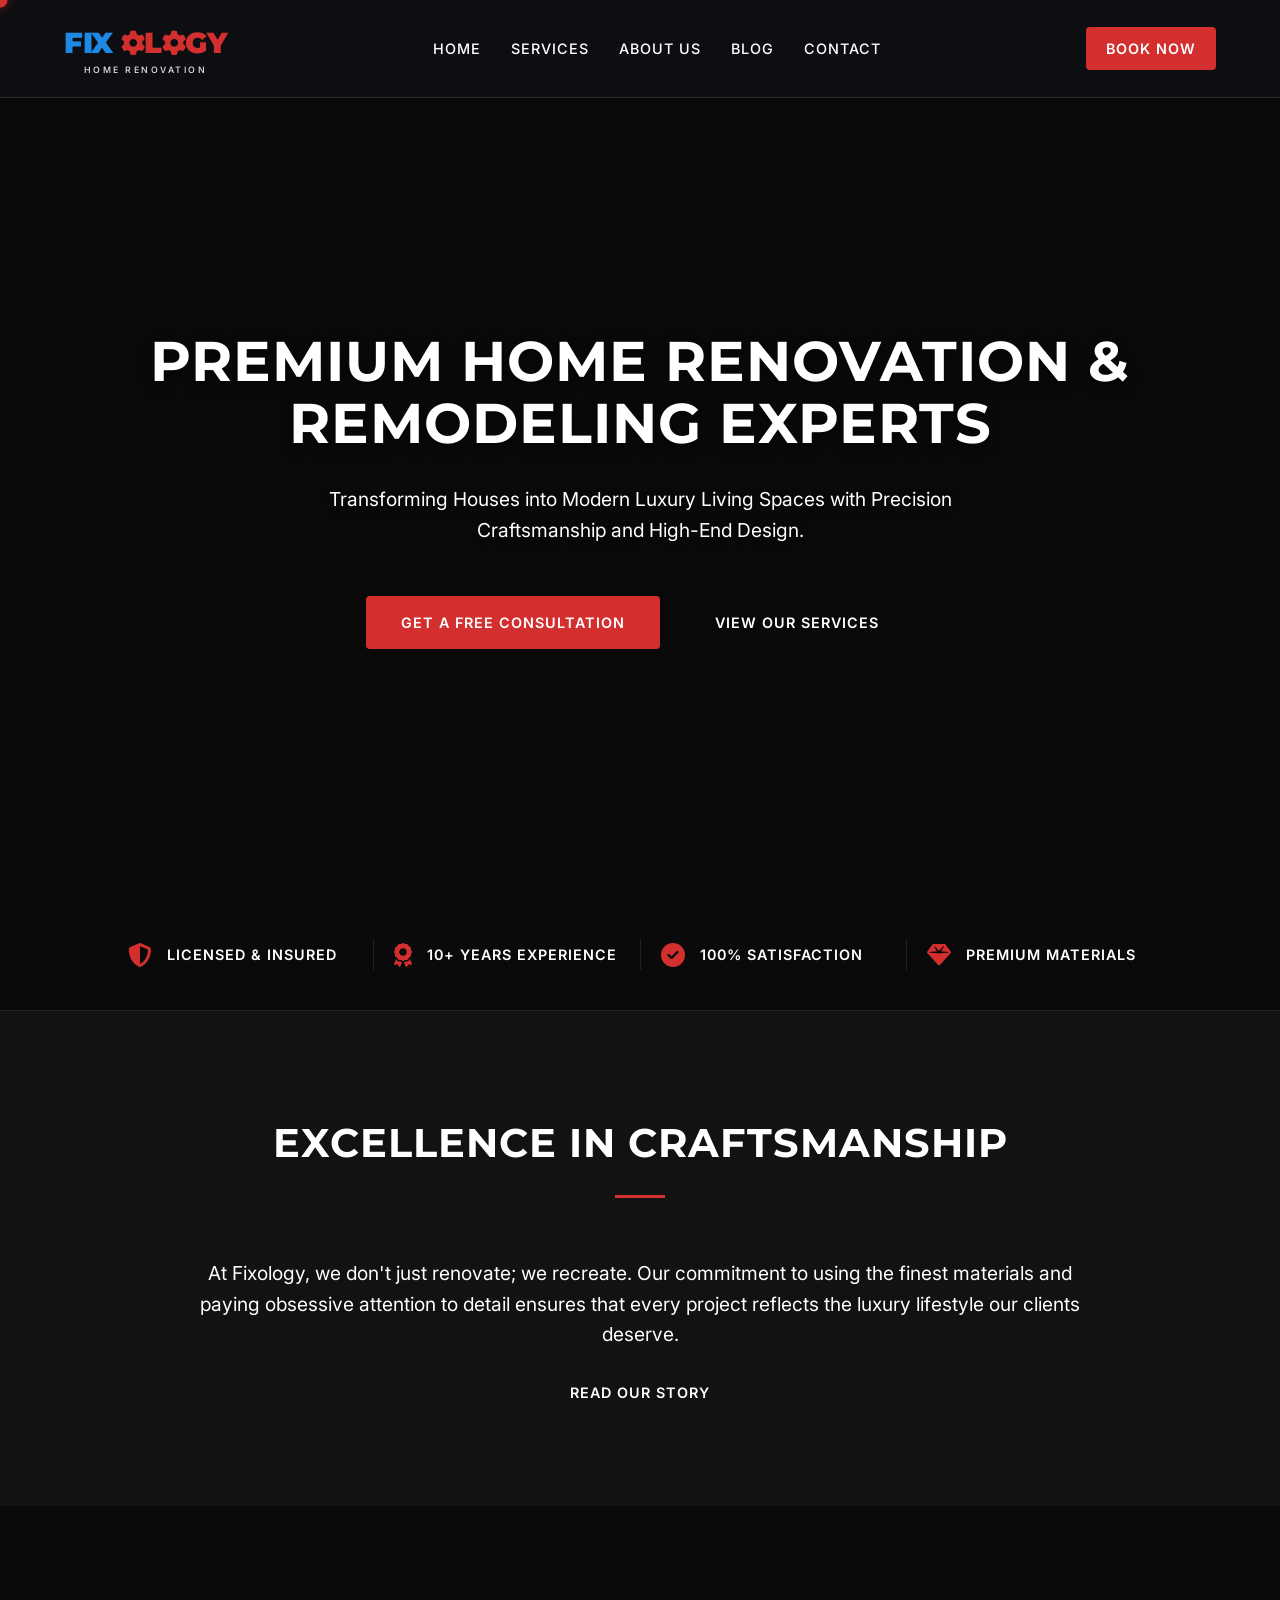
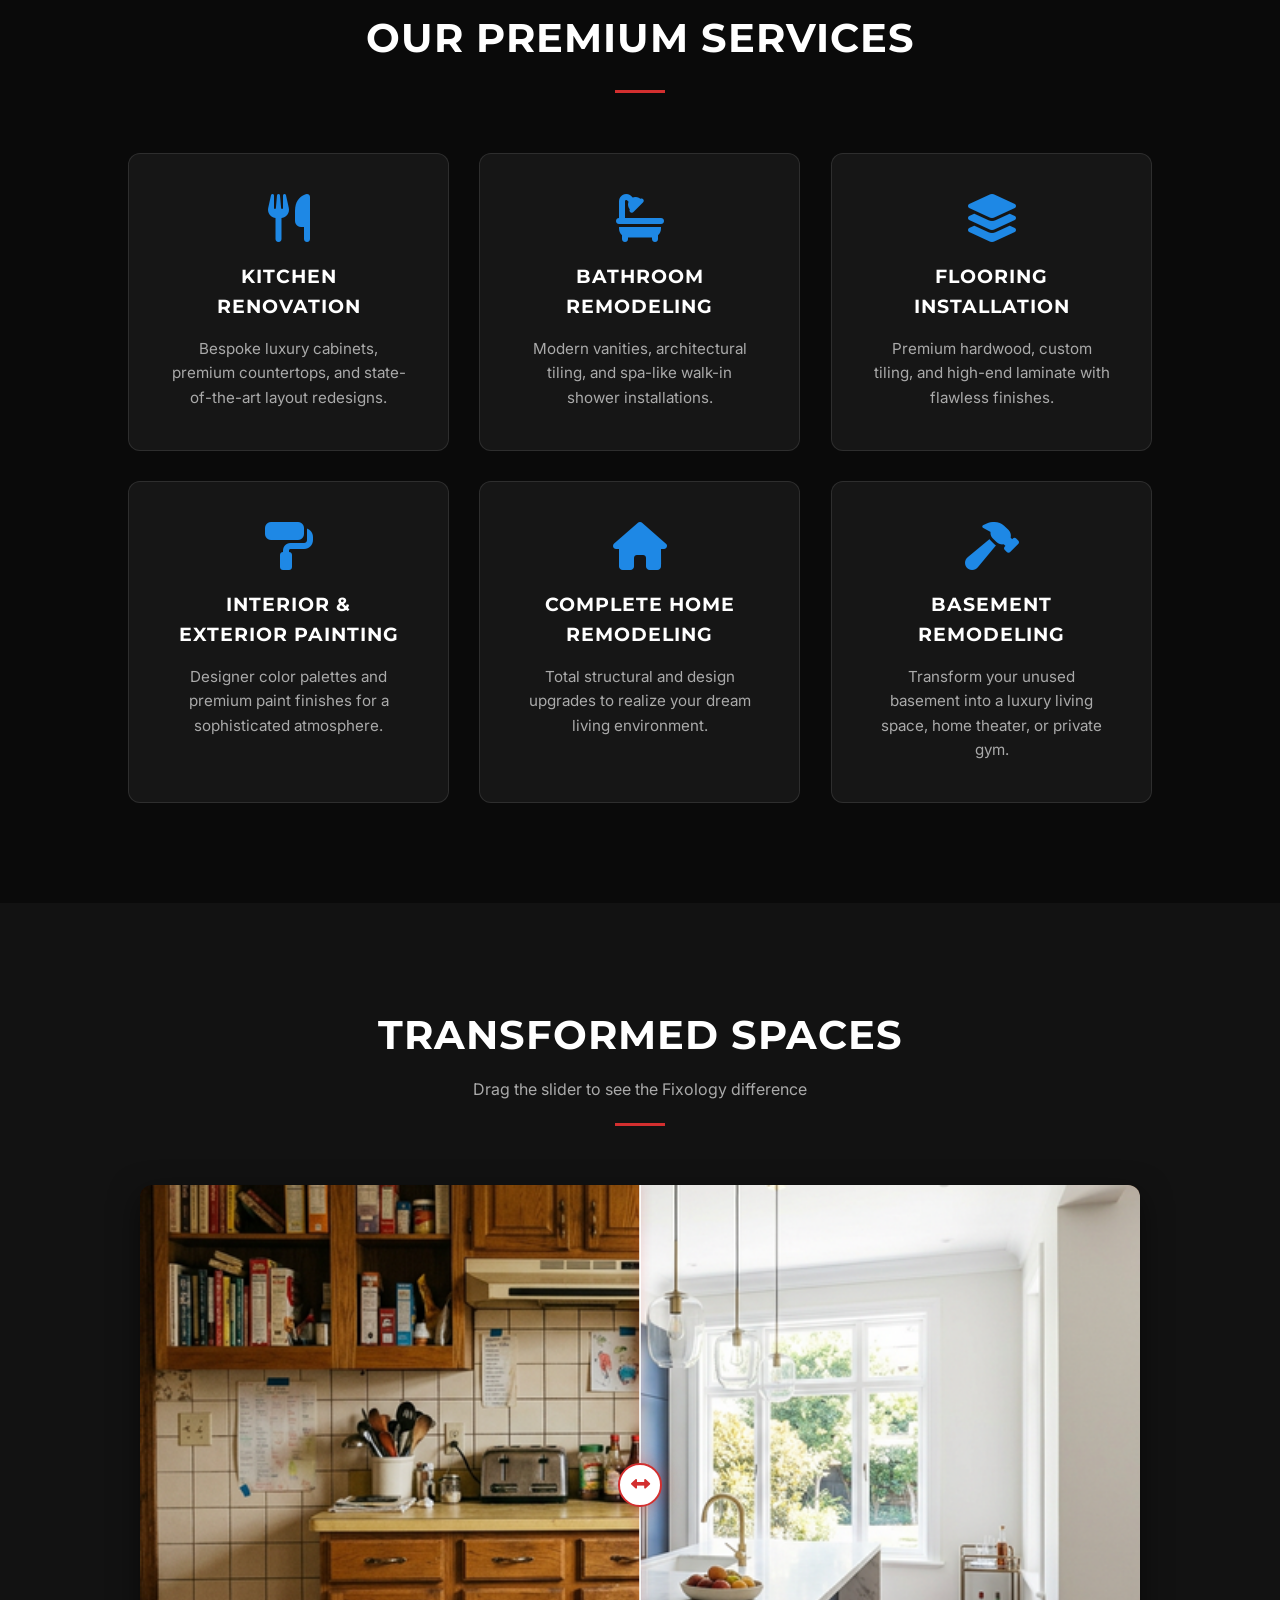
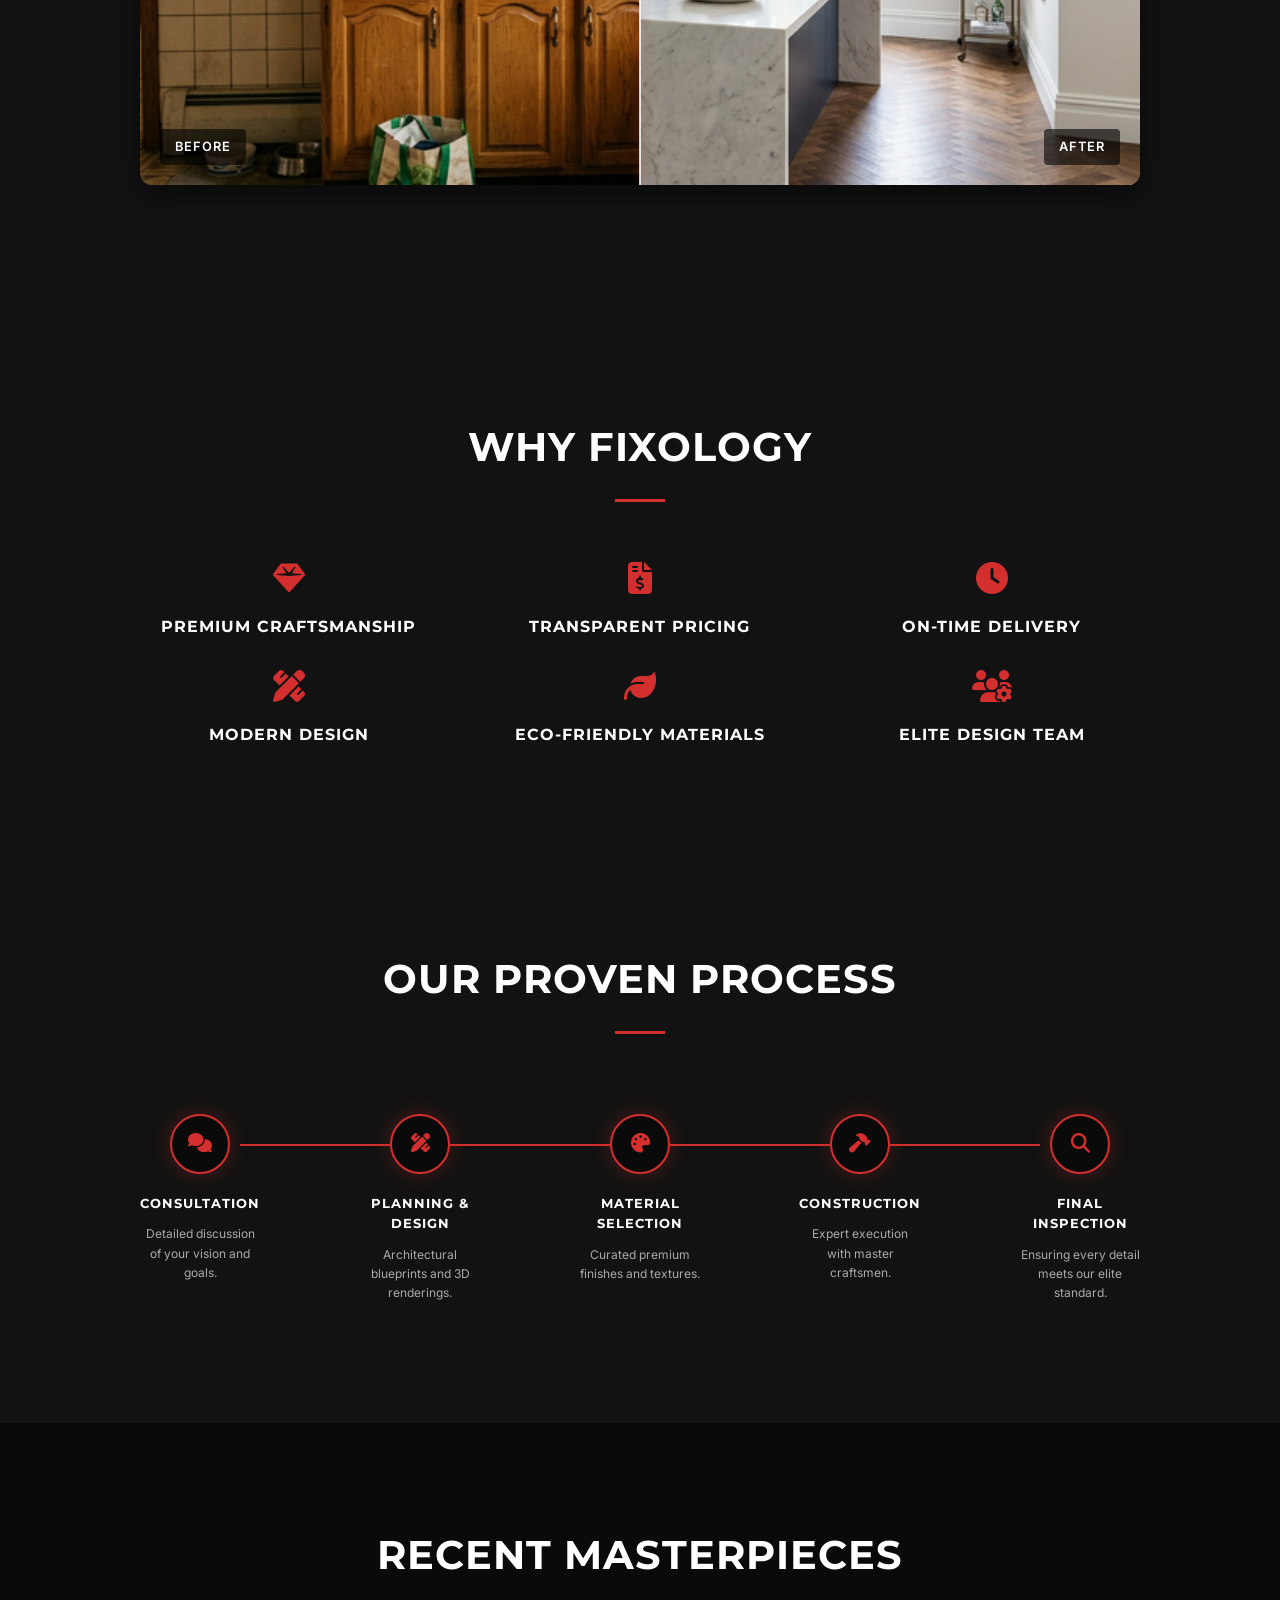
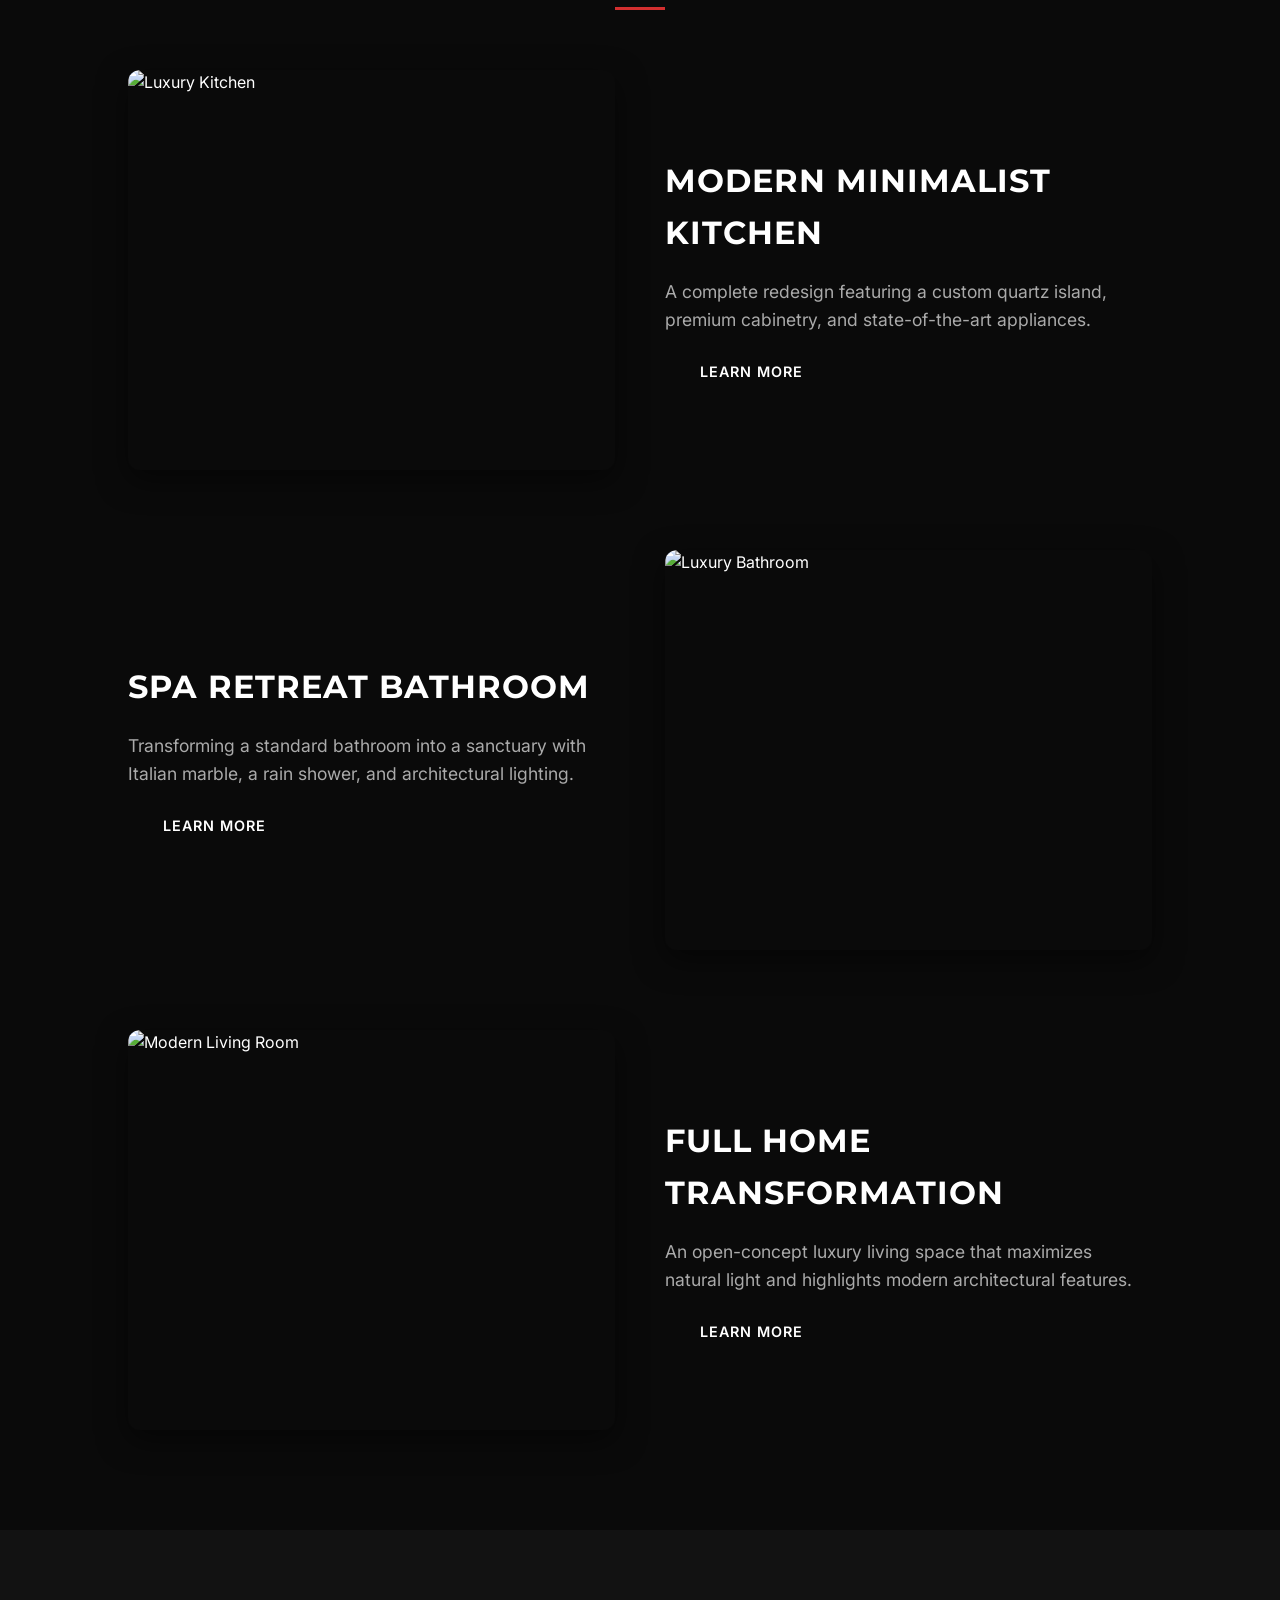
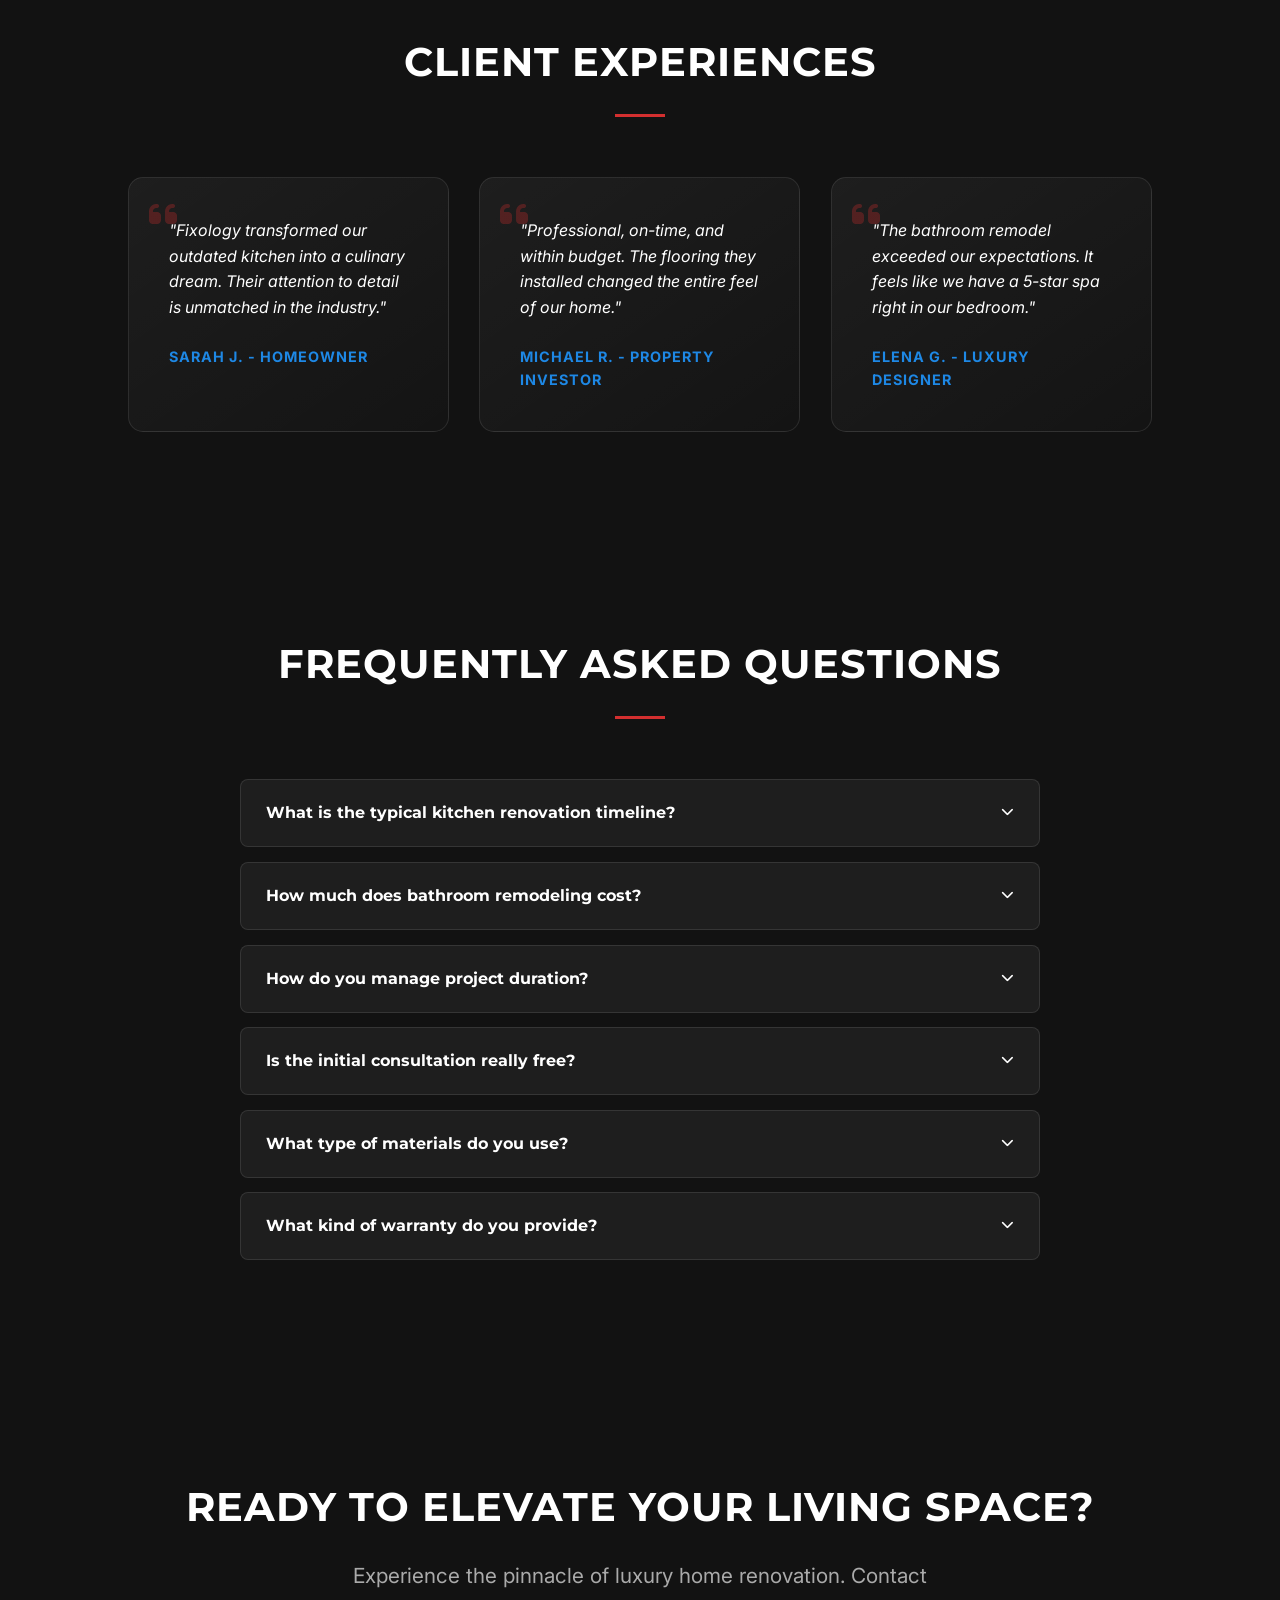
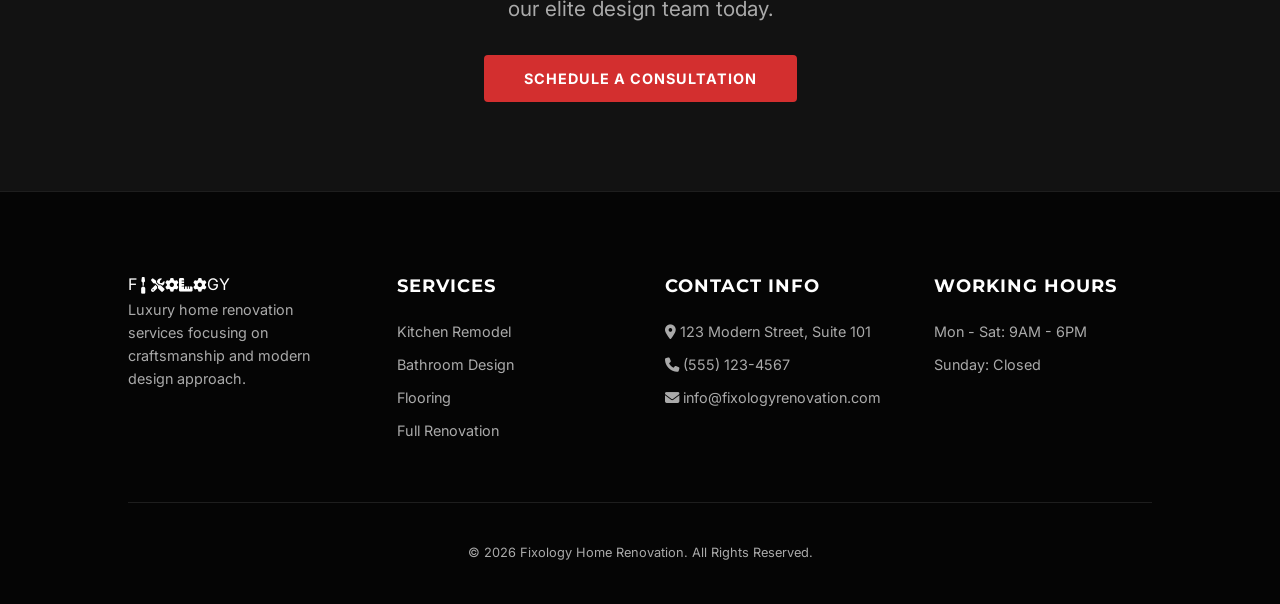
==== index.html @ 34fecfed "Add files via upload" ====
<!DOCTYPE html>
<html lang="en">

<head>
    <meta charset="UTF-8">
    <meta name="viewport" content="width=device-width, initial-scale=1.0">
    <title>Fixology | Premium Home Renovation & Remodeling Experts</title>
    <meta name="description"
        content="Transforming houses into modern luxury living spaces. Expert kitchen, bathroom, and full home remodeling.">
    <link rel="stylesheet" href="style.css">
    <!-- Google Fonts -->
    <link
        href="https://fonts.googleapis.com/css2?family=Inter:wght@400;500;600&family=Montserrat:wght@700;900&display=swap"
        rel="stylesheet">
    <!-- Font Awesome -->
    <link rel="stylesheet" href="https://cdnjs.cloudflare.com/ajax/libs/font-awesome/6.4.0/css/all.min.css">
</head>

<body>

    <div id="custom-cursor"></div>

    <header>
        <div class="logo">
            <div class="logo-text">
                <span class="fix-part">FIX</span><span class="ology-part"><i class="fas fa-cog fa-spin-slow"></i>L<i
                        class="fas fa-cog fa-spin-slow"></i>GY</span>
            </div>
            <div class="tagline">Home Renovation</div>
        </div>
        <nav>
            <ul>
                <li><a href="index.html" class="nav-link">Home</a></li>
                <li><a href="services.html" class="nav-link">Services</a></li>
                <li><a href="about.html" class="nav-link">About Us</a></li>
                <li><a href="blog.html" class="nav-link">Blog</a></li>
                <li><a href="contact.html" class="nav-link">Contact</a></li>
            </ul>
        </nav>
        <a href="contact.html" class="btn btn-primary" style="padding: 10px 20px;">Book Now</a>
    </header>

    <main>
        <!-- Hero Section -->
        <section class="hero">
            <div class="hero-slider">
                <div class="slide active"
                    style="background-image: url('https://images.unsplash.com/photo-1600585154340-be6161a56a0c?auto=format&fit=crop&w=1200');">
                </div>
                <div class="slide"
                    style="background-image: url('https://images.unsplash.com/photo-1600585154526-990dced4db0d?auto=format&fit=crop&w=1200');">
                </div>
                <div class="slide"
                    style="background-image: url('https://images.unsplash.com/photo-1600210492486-724fe5c67fb0?auto=format&fit=crop&w=1200');">
                </div>
            </div>
            <h2 class="reveal-up">Premium Home Renovation & <br>Remodeling Experts</h2>
            <p class="reveal-up delay-1">Transforming Houses into Modern Luxury Living Spaces with Precision
                Craftsmanship and High-End
                Design.
            </p>
            <div class="cta-group reveal-up delay-2">
                <a href="contact.html" class="btn btn-primary">Get a Free Consultation</a>
                <a href="services.html" class="btn btn-outline" style="color: white; border-color: white;">View Our
                    Services</a>
            </div>
        </section>

        <!-- Trust Badges Section -->
        <section class="trust-badges">
            <div class="badges-container">
                <div class="badge-item reveal-up">
                    <i class="fas fa-shield-alt"></i>
                    <div class="badge-text">Licensed & Insured</div>
                </div>
                <div class="badge-divider"></div>
                <div class="badge-item reveal-up delay-1">
                    <i class="fas fa-award"></i>
                    <div class="badge-text">10+ Years Experience</div>
                </div>
                <div class="badge-divider"></div>
                <div class="badge-item reveal-up delay-2">
                    <i class="fas fa-check-circle"></i>
                    <div class="badge-text">100% Satisfaction</div>
                </div>
                <div class="badge-divider"></div>
                <div class="badge-item reveal-up delay-3">
                    <i class="fas fa-gem"></i>
                    <div class="badge-text">Premium Materials</div>
                </div>
            </div>
        </section>

        <!-- About Preview -->
        <section class="about-preview">
            <div class="section-title reveal-up">
                <h2>Excellence in Craftsmanship</h2>
                <div class="underline"></div>
            </div>
            <div style="max-width: 900px; margin: 0 auto; text-align: center;">
                <p class="reveal-up delay-1" style="font-size: 1.2rem; margin-bottom: 30px;">At Fixology, we don't just
                    renovate; we recreate. Our
                    commitment to using the finest materials and paying obsessive attention to detail ensures that every
                    project reflects the luxury lifestyle our clients deserve.</p>
                <a href="about.html" class="btn btn-secondary reveal-up delay-2">Read Our Story</a>
            </div>
        </section>

        <!-- Services Overview -->
        <section class="services-overview" style="background-color: var(--bg-darker);">
            <div class="section-title reveal-up">
                <h2>Our Premium Services</h2>
                <div class="underline"></div>
            </div>
            <div class="services-grid">
                <div class="service-card reveal-up delay-1">
                    <i class="fas fa-utensils"></i>
                    <h3>Kitchen Renovation</h3>
                    <p>Bespoke luxury cabinets, premium countertops, and state-of-the-art layout redesigns.</p>
                </div>
                <div class="service-card reveal-up delay-2">
                    <i class="fas fa-bath"></i>
                    <h3>Bathroom Remodeling</h3>
                    <p>Modern vanities, architectural tiling, and spa-like walk-in shower installations.</p>
                </div>
                <div class="service-card reveal-up delay-3">
                    <i class="fas fa-layer-group"></i>
                    <h3>Flooring Installation</h3>
                    <p>Premium hardwood, custom tiling, and high-end laminate with flawless finishes.</p>
                </div>
                <div class="service-card reveal-up delay-4">
                    <i class="fas fa-paint-roller"></i>
                    <h3>Interior & Exterior Painting</h3>
                    <p>Designer color palettes and premium paint finishes for a sophisticated atmosphere.</p>
                </div>
                <div class="service-card reveal-up delay-5">
                    <i class="fas fa-home"></i>
                    <h3>Complete Home Remodeling</h3>
                    <p>Total structural and design upgrades to realize your dream living environment.</p>
                </div>
                <div class="service-card reveal-up delay-6">
                    <i class="fas fa-hammer"></i>
                    <h3>Basement Remodeling</h3>
                    <p>Transform your unused basement into a luxury living space, home theater, or private gym.</p>
                </div>
            </div>
        </section>

        <!-- Before & After Slider -->
        <section class="slider-section">
            <div class="section-title reveal-up">
                <h2>Transformed Spaces</h2>
                <p style="color: var(--text-muted); margin-top: 10px;">Drag the slider to see the Fixology difference
                </p>
                <div class="underline"></div>
            </div>
            <div class="comparison-slider reveal-up delay-1">
                <div class="image-container">
                    <div class="image-before" style="background-image: url('images/kitchen_before.png');">
                    </div>
                    <div class="image-after" style="background-image: url('images/kitchen_after.png');">
                    </div>
                </div>
                <div class="slider-handle">
                    <div class="slider-button">
                        <i class="fas fa-arrows-alt-h"></i>
                    </div>
                </div>
                <div class="slider-label label-before">Before</div>
                <div class="slider-label label-after">After</div>
            </div>
        </section>

        <!-- Why Choose Fixology -->
        <section class="why-choose">
            <div class="section-title reveal-up">
                <h2>Why Fixology</h2>
                <div class="underline"></div>
            </div>
            <div class="services-grid">
                <div class="feature reveal-up delay-1" style="text-align: center;">
                    <i class="fas fa-gem" style="font-size: 2rem; color: var(--primary-red); margin-bottom: 20px;"></i>
                    <h4>Premium Craftsmanship</h4>
                </div>
                <div class="feature reveal-up delay-2" style="text-align: center;">
                    <i class="fas fa-file-invoice-dollar"
                        style="font-size: 2rem; color: var(--primary-red); margin-bottom: 20px;"></i>
                    <h4>Transparent Pricing</h4>
                </div>
                <div class="feature reveal-up delay-3" style="text-align: center;">
                    <i class="fas fa-clock"
                        style="font-size: 2rem; color: var(--primary-red); margin-bottom: 20px;"></i>
                    <h4>On-Time Delivery</h4>
                </div>
                <div class="feature reveal-up delay-4" style="text-align: center;">
                    <i class="fas fa-pencil-ruler"
                        style="font-size: 2rem; color: var(--primary-red); margin-bottom: 20px;"></i>
                    <h4>Modern Design</h4>
                </div>
                <div class="feature reveal-up delay-5" style="text-align: center;">
                    <i class="fas fa-leaf" style="font-size: 2rem; color: var(--primary-red); margin-bottom: 20px;"></i>
                    <h4>Eco-Friendly Materials</h4>
                </div>
                <div class="feature reveal-up delay-6" style="text-align: center;">
                    <i class="fas fa-users-cog"
                        style="font-size: 2rem; color: var(--primary-red); margin-bottom: 20px;"></i>
                    <h4>Elite Design Team</h4>
                </div>
            </div>
        </section>

        <!-- Project Process Timeline -->
        <section class="timeline-section">
            <div class="section-title reveal-up">
                <h2>Our Proven Process</h2>
                <div class="underline"></div>
            </div>
            <div class="timeline-container">
                <div class="timeline-line">
                    <div class="timeline-progress" id="process-progress"></div>
                </div>
                <div class="timeline-steps">
                    <div class="step reveal-up">
                        <div class="step-icon"><i class="fas fa-comments"></i></div>
                        <h4>Consultation</h4>
                        <p>Detailed discussion of your vision and goals.</p>
                    </div>
                    <div class="step reveal-up delay-1">
                        <div class="step-icon"><i class="fas fa-pencil-ruler"></i></div>
                        <h4>Planning & Design</h4>
                        <p>Architectural blueprints and 3D renderings.</p>
                    </div>
                    <div class="step reveal-up delay-2">
                        <div class="step-icon"><i class="fas fa-palette"></i></div>
                        <h4>Material Selection</h4>
                        <p>Curated premium finishes and textures.</p>
                    </div>
                    <div class="step reveal-up delay-3">
                        <div class="step-icon"><i class="fas fa-hammer"></i></div>
                        <h4>Construction</h4>
                        <p>Expert execution with master craftsmen.</p>
                    </div>
                    <div class="step reveal-up delay-4">
                        <div class="step-icon"><i class="fas fa-search"></i></div>
                        <h4>Final Inspection</h4>
                        <p>Ensuring every detail meets our elite standard.</p>
                    </div>
                </div>
            </div>
        </section>

        <!-- Portfolio Preview -->
        <section class="portfolio" style="background-color: var(--bg-darker);">
            <div class="section-title reveal-up">
                <h2>Recent Masterpieces</h2>
                <div class="underline"></div>
            </div>
            <div class="zigzag-container">
                <div class="zigzag-row reveal-up delay-1">
                    <div class="zigzag-image">
                        <img src="https://images.unsplash.com/photo-1600566753376-12c8ab7fb75b?auto=format&fit=crop&w=1200"
                            alt="Luxury Kitchen">
                    </div>
                    <div class="zigzag-content">
                        <h3>Modern Minimalist Kitchen</h3>
                        <p>A complete redesign featuring a custom quartz island, premium cabinetry, and state-of-the-art
                            appliances.</p>
                        <a href="services.html" class="btn btn-secondary">Learn More</a>
                    </div>
                </div>

                <div class="zigzag-row reveal-up delay-1">
                    <div class="zigzag-image">
                        <img src="https://images.unsplash.com/photo-1584622650111-993a426fbf0a?auto=format&fit=crop&w=1200"
                            alt="Luxury Bathroom">
                    </div>
                    <div class="zigzag-content">
                        <h3>Spa Retreat Bathroom</h3>
                        <p>Transforming a standard bathroom into a sanctuary with Italian marble, a rain shower, and
                            architectural lighting.</p>
                        <a href="services.html" class="btn btn-secondary">Learn More</a>
                    </div>
                </div>

                <div class="zigzag-row reveal-up delay-1">
                    <div class="zigzag-image">
                        <img src="https://images.unsplash.com/photo-1513694203232-719a280e022f?auto=format&fit=crop&w=1200"
                            alt="Modern Living Room">
                    </div>
                    <div class="zigzag-content">
                        <h3>Full Home Transformation</h3>
                        <p>An open-concept luxury living space that maximizes natural light and highlights modern
                            architectural features.</p>
                        <a href="services.html" class="btn btn-secondary">Learn More</a>
                    </div>
                </div>
            </div>
        </section>

        <!-- Testimonials -->
        <section class="testimonials">
            <div class="section-title reveal-up">
                <h2>Client Experiences</h2>
                <div class="underline"></div>
            </div>
            <div class="testimonials-grid">
                <div class="testimonial-card reveal-up delay-1">
                    <i class="fas fa-quote-left quote-icon"></i>
                    <p>"Fixology transformed our outdated kitchen into a culinary dream. Their attention to detail is
                        unmatched in the industry."</p>
                    <div class="author">Sarah J. - Homeowner</div>
                </div>
                <div class="testimonial-card reveal-up delay-2">
                    <i class="fas fa-quote-left quote-icon"></i>
                    <p>"Professional, on-time, and within budget. The flooring they installed changed the entire feel of
                        our home."</p>
                    <div class="author">Michael R. - Property Investor</div>
                </div>
                <div class="testimonial-card reveal-up delay-3">
                    <i class="fas fa-quote-left quote-icon"></i>
                    <p>"The bathroom remodel exceeded our expectations. It feels like we have a 5-star spa right in our
                        bedroom."</p>
                    <div class="author">Elena G. - Luxury Designer</div>
                </div>
            </div>
        </section>

        <!-- FAQ Section -->
        <section class="faq-section">
            <div class="section-title reveal-up">
                <h2>Frequently Asked Questions</h2>
                <div class="underline"></div>
            </div>
            <div class="faq-container">
                <div class="faq-item reveal-up">
                    <div class="faq-header">
                        <h4>What is the typical kitchen renovation timeline?</h4>
                        <i class="fas fa-chevron-down faq-icon"></i>
                    </div>
                    <div class="faq-content">
                        <p>A full kitchen renovation typically takes 6-12 weeks, depending on the complexity and
                            material availability. We provide a detailed project schedule during the planning phase.</p>
                    </div>
                </div>
                <div class="faq-item reveal-up delay-1">
                    <div class="faq-header">
                        <h4>How much does bathroom remodeling cost?</h4>
                        <i class="fas fa-chevron-down faq-icon"></i>
                    </div>
                    <div class="faq-content">
                        <p>Bathroom remodeling costs vary based on size and finish levels. Premium transformations
                            typically range from $15,000 to $45,000+, including high-end fixtures and custom cabinetry.
                        </p>
                    </div>
                </div>
                <div class="faq-item reveal-up delay-2">
                    <div class="faq-header">
                        <h4>How do you manage project duration?</h4>
                        <i class="fas fa-chevron-down faq-icon"></i>
                    </div>
                    <div class="faq-content">
                        <p>We use dedicated project managers and a synchronized scheduling system to ensure all trades
                            work efficiently and minimize downtime throughout the construction phase.</p>
                    </div>
                </div>
                <div class="faq-item reveal-up delay-3">
                    <div class="faq-header">
                        <h4>Is the initial consultation really free?</h4>
                        <i class="fas fa-chevron-down faq-icon"></i>
                    </div>
                    <div class="faq-content">
                        <p>Yes, our initial design consultation is complimentary. We'll discuss your vision, provide
                            expert advice, and outline a preliminary budget for your project.</p>
                    </div>
                </div>
                <div class="faq-item reveal-up delay-4">
                    <div class="faq-header">
                        <h4>What type of materials do you use?</h4>
                        <i class="fas fa-chevron-down faq-icon"></i>
                    </div>
                    <div class="faq-content">
                        <p>We only source premium, commercial-grade materials from trusted luxury suppliers, including
                            natural stone, architectural hardware, and designer cabinetry.</p>
                    </div>
                </div>
                <div class="faq-item reveal-up delay-5">
                    <div class="faq-header">
                        <h4>What kind of warranty do you provide?</h4>
                        <i class="fas fa-chevron-down faq-icon"></i>
                    </div>
                    <div class="faq-content">
                        <p>We stand by our craftsmanship with a comprehensive 5-year structural warranty and
                            manufacturer warranties on all installed premium fixtures. Our commitment to quality is
                            absolute.</p>
                    </div>
                </div>
            </div>
        </section>

        <!-- CTA Section -->
        <section class="final-cta"
            style="background: linear-gradient(rgba(0,0,0,0.8), rgba(0,0,0,0.8)), url('https://images.unsplash.com/photo-1600585154340-be6161a56a0c?auto=format&fit=crop&w=1200'); background-size: cover; background-position: center; padding: 100px 20px; text-align: center;">
            <h2 class="reveal-on-scroll" style="font-size: 2.5rem; margin-bottom: 20px;">Ready to Elevate Your Living
                Space?</h2>
            <p class="reveal-on-scroll delay-1"
                style="color: var(--text-muted); max-width: 600px; margin: 0 auto 40px;">Experience the pinnacle of
                luxury home renovation. Contact our elite design team
                today.</p>
            <a href="contact.html" class="btn btn-primary reveal-on-scroll delay-2"
                style="padding: 15px 40px; font-weight: 700;">Schedule a
                Consultation</a>
        </section>
    </main>

    <footer>
        <div class="footer-content">
            <div class="footer-section">
                <div class="logo">
                    <span>F<i class="fas fa-screwdriver"></i><i class="fas fa-tools"></i><i class="fas fa-cog"></i><i
                            class="fas fa-ruler-combined"></i><i class="fas fa-cog fa-spin-slow"></i>GY</span>
                </div>
                <p>Luxury home renovation services focusing on craftsmanship and modern design approach.</p>
            </div>
            <div class="footer-section">
                <h4>Services</h4>
                <ul>
                    <li><a href="#">Kitchen Remodel</a></li>
                    <li><a href="#">Bathroom Design</a></li>
                    <li><a href="#">Flooring</a></li>
                    <li><a href="#">Full Renovation</a></li>
                </ul>
            </div>
            <div class="footer-section">
                <h4>Contact Info</h4>
                <p><i class="fas fa-map-marker-alt"></i> 123 Modern Street, Suite 101</p>
                <p><i class="fas fa-phone"></i> (555) 123-4567</p>
                <p><i class="fas fa-envelope"></i> info@fixologyrenovation.com</p>
            </div>
            <div class="footer-section">
                <h4>Working Hours</h4>
                <p>Mon - Sat: 9AM - 6PM</p>
                <p>Sunday: Closed</p>
            </div>
        </div>
        <div class="footer-bottom">
            <p>&copy; 2026 Fixology Home Renovation. All Rights Reserved.</p>
        </div>
    </footer>

    <!-- Floating CTA -->
    <div id="floating-cta">
        <div class="cta-pulse"></div>
        <a href="contact.html" class="cta-button">
            <i class="fas fa-calendar-check"></i>
            <span>Book Free Consultation</span>
        </a>
    </div>

    <script src="script.js"></script>
</body>

</html>
---- style.css ----
:root {
    --primary-red: #D32F2F;
    --primary-blue: #1E88E5;
    --bg-dark: #121212;
    --bg-darker: #0a0a0a;
    --text-light: #ffffff;
    --text-muted: #aaaaaa;
    --glass: rgba(255, 255, 255, 0.05);
    --glass-border: rgba(255, 255, 255, 0.1);
    --transition: all 0.3s ease;
    --shadow-premium: 0 10px 30px rgba(0, 0, 0, 0.5);
    --shadow-glow: 0 0 20px rgba(211, 47, 47, 0.3);
}

* {
    margin: 0;
    padding: 0;
    box-sizing: border-box;
    cursor: none !important;
}

html {
    scroll-behavior: smooth;
}

/* --- Hero Slider --- */
.hero {
    position: relative;
    overflow: hidden;
}

.hero-slider {
    position: absolute;
    top: 0;
    left: 0;
    width: 100%;
    height: 100%;
    z-index: -1;
}

.slide {
    position: absolute;
    top: 0;
    left: 0;
    width: 100%;
    height: 100%;
    background-size: cover;
    background-position: center;
    opacity: 0;
    transition: opacity 1s ease-in-out;
}

.slide.active {
    opacity: 1;
}

.hero::after {
    content: '';
    position: absolute;
    top: 0;
    left: 0;
    width: 100%;
    height: 100%;
    background: rgba(0, 0, 0, 0.3);
    z-index: -1;
}

.portfolio,
.services-overview,
.why-choose {
    background-color: var(--bg-section);
}

.zigzag-row:nth-child(even) {
    background-color: var(--bg-body);
}

.zigzag-row:nth-child(odd) {
    background-color: var(--bg-section);
}

body {
    background-color: var(--bg-dark);
    color: var(--text-light);
    font-family: 'Inter', sans-serif;
    line-height: 1.6;
    overflow-x: hidden;
}

h1,
h2,
h3,
h4 {
    font-family: 'Montserrat', sans-serif;
    font-weight: 700;
    text-transform: uppercase;
    letter-spacing: 1px;
}

a {
    text-decoration: none;
    color: inherit;
    transition: var(--transition);
}

ul {
    list-style: none;
}

/* --- Custom Cursor --- */
#custom-cursor {
    width: 15px;
    height: 15px;
    background: var(--primary-red);
    border-radius: 50%;
    position: fixed;
    pointer-events: none;
    z-index: 9999;
    transition: transform 0.1s ease-out;
    transform: translate(-50%, -50%);
    box-shadow: 0 0 10px rgba(211, 47, 47, 0.5);
}

.cursor-hover #custom-cursor {
    transform: translate(-50%, -50%) scale(2.5);
    background: var(--primary-red);
    opacity: 0.5;
}

/* --- Header & Navigation --- */
header {
    position: fixed;
    top: 0;
    width: 100%;
    padding: 20px 5%;
    display: flex;
    justify-content: space-between;
    align-items: center;
    z-index: 1000;
    background: rgba(18, 18, 18, 0.8);
    backdrop-filter: blur(10px);
    border-bottom: 1px solid var(--glass-border);
}

.logo {
    text-decoration: none;
    display: flex;
    flex-direction: column;
    align-items: flex-start;
    gap: 0;
}

.logo-text {
    display: inline-flex;
    align-items: center;
    gap: 0;
    font-size: 1.8rem;
    font-weight: 900;
}

img {
    transition: transform 0.4s cubic-bezier(0.4, 0, 0.2, 1), box-shadow 0.4s ease, filter 0.4s ease;
}

img:hover {
    transform: scale(1.05);
    box-shadow: 0 10px 30px rgba(0, 0, 0, 0.5);
    filter: brightness(1.1);
}

.logo-text span {
    display: inline-flex;
    align-items: center;
    gap: 0;
    font-weight: 900;
    font-family: 'Montserrat', sans-serif;
    letter-spacing: -0.5px;
}

.logo .fix-part {
    color: var(--primary-blue);
    margin-right: 8px;
    /* Added spacing after FIX */
}

.logo .ology-part {
    color: var(--primary-red);
    display: inline-flex;
    align-items: center;
}

/* Perfectly Vertical Screwdriver */
.logo .fa-screwdriver {
    transform: rotate(-45deg);
    font-size: 0.85em;
    margin: 0;
}

.logo .tagline {
    color: #ffffff;
    font-size: 0.55rem;
    letter-spacing: 2.5px;
    text-transform: uppercase;
    font-weight: 500;
    margin-top: -3px;
    width: 100%;
    text-align: center;
    opacity: 0.9;
}

/* X icon slight adjustment */
.logo .fa-tools {
    font-size: 0.85em;
}

.logo i {
    font-size: 0.85em;
}

.fa-spin-slow {
    animation: fa-spin 4s linear infinite;
}

@keyframes fa-spin {
    from {
        transform: rotate(0deg);
    }

    to {
        transform: rotate(360deg);
    }
}

nav ul {
    display: flex;
    gap: 30px;
}

nav ul li a {
    font-size: 0.9rem;
    font-weight: 500;
    letter-spacing: 1px;
    text-transform: uppercase;
    position: relative;
    padding: 5px 0;
}

nav ul li a::after {
    content: '';
    position: absolute;
    bottom: -5px;
    left: 0;
    width: 0;
    height: 2px;
    background: var(--primary-red);
    transition: var(--transition);
}

nav ul li a:hover::after {
    width: 100%;
}

.hero {
    min-height: 100vh;
    display: flex;
    flex-direction: column;
    justify-content: center;
    align-items: center;
    text-align: center;
    background: linear-gradient(rgba(0, 0, 0, 0.3), rgba(0, 0, 0, 0.3)), url('https://images.unsplash.com/photo-1600585154340-be6161a56a0c?auto=format&fit=crop&w=1920&q=80');
    background-size: cover;
    background-position: center;
    padding: 160px 10% 80px;
    /* Increased top padding */
}

.hero h1,
.hero h2 {
    font-size: clamp(2rem, 5vw, 3.5rem);
    margin-bottom: 30px;
    line-height: 1.1;
    color: var(--white);
    text-shadow: 0 4px 10px rgba(0, 0, 0, 0.5);
}

.hero p {
    font-size: 1.2rem;
    color: var(--text-light);
    max-width: 700px;
    margin: 0 auto 50px;
    text-shadow: 0 2px 5px rgba(0, 0, 0, 0.5);
}

/* --- Zigzag Layout --- */
.zigzag-container {
    display: flex;
    flex-direction: column;
    gap: 80px;
}

.zigzag-row {
    display: flex;
    align-items: center;
    gap: 50px;
}

.zigzag-row:nth-child(even) {
    flex-direction: row-reverse;
}

.zigzag-image {
    flex: 1;
    height: 400px;
    border-radius: 12px;
    overflow: hidden;
    box-shadow: 0 10px 30px rgba(0, 0, 0, 0.5);
}

.zigzag-image img {
    width: 100%;
    height: 100%;
    object-fit: cover;
    transition: var(--transition);
}

.zigzag-content {
    flex: 1;
}

.zigzag-content h3 {
    font-size: 2rem;
    margin-bottom: 20px;
    color: var(--white);
}

.zigzag-content p {
    color: var(--text-muted);
    font-size: 1.1rem;
    margin-bottom: 25px;
}

.cta-group {
    display: flex;
    gap: 20px;
}

.btn {
    padding: 15px 35px;
    font-weight: 600;
    text-transform: uppercase;
    letter-spacing: 1px;
    border-radius: 4px;
    transition: var(--transition);
    border: none;
    font-size: 0.9rem;
}

.btn-primary {
    background-color: var(--primary-red);
    color: white;
}

.btn-primary:hover {
    background-color: #b71c1c;
    transform: scale(1.05);
}

.btn-secondary {
    background: transparent;
    border: 2px solid var(--white);
    color: var(--white);
}

.btn-secondary:hover {
    background: var(--white);
    color: var(--bg-dark);
    transform: translateY(-5px);
}

/* --- Section Styling --- */
section {
    padding: 100px 10%;
}

.section-title {
    text-align: center;
    margin-bottom: 60px;
}

.section-title h2 {
    font-size: 2.5rem;
    margin-bottom: 10px;
}

.section-title .underline {
    width: 50px;
    height: 3px;
    background: var(--primary-red);
    margin: 20px auto;
}

/* --- Services Overview --- */
.services-grid {
    display: grid;
    grid-template-columns: repeat(auto-fit, minmax(300px, 1fr));
    gap: 30px;
}

.service-card {
    background: var(--glass);
    padding: 40px;
    border: 1px solid var(--glass-border);
    border-radius: 12px;
    transition: var(--transition);
    text-align: center;
}

.service-card:hover {
    transform: translateY(-15px);
    background: var(--bg-darker);
    border-color: var(--primary-blue);
    box-shadow: 0 20px 40px rgba(0, 0, 0, 0.5);
}

.service-card i {
    font-size: 3rem;
    color: var(--primary-blue);
    margin-bottom: 20px;
}

.service-card h3 {
    margin-bottom: 15px;
}

.service-card p {
    color: var(--text-muted);
    font-size: 0.95rem;
}

/* --- Portfolio --- */
.portfolio-grid {
    display: grid;
    grid-template-columns: repeat(auto-fit, minmax(350px, 1fr));
    gap: 20px;
}

.portfolio-item {
    position: relative;
    overflow: hidden;
    border-radius: 8px;
    height: 300px;
}

.portfolio-item img {
    width: 100%;
    height: 100%;
    object-fit: cover;
    transition: var(--transition);
}

.portfolio-overlay {
    position: absolute;
    top: 0;
    left: 0;
    width: 100%;
    height: 100%;
    background: rgba(0, 0, 0, 0.8);
    display: flex;
    flex-direction: column;
    justify-content: center;
    align-items: center;
    opacity: 0;
    transition: var(--transition);
    padding: 20px;
    text-align: center;
}

.portfolio-item:hover .portfolio-overlay {
    opacity: 1;
}

.portfolio-item:hover img {
    transform: scale(1.1);
}

/* --- Testimonials --- */
.testimonials-grid {
    display: grid;
    grid-template-columns: repeat(auto-fit, minmax(300px, 1fr));
    gap: 30px;
}

.testimonial-card {
    padding: 40px;
    background: linear-gradient(145deg, rgba(255, 255, 255, 0.05), rgba(255, 255, 255, 0.01));
    border: 1px solid var(--glass-border);
    border-radius: 15px;
    position: relative;
    transition: var(--transition);
}

.testimonial-card:hover {
    border-color: var(--primary-red);
    box-shadow: 0 10px 30px rgba(211, 47, 47, 0.1);
    transform: translateY(-5px);
}

.testimonial-card i.quote-icon {
    font-size: 2rem;
    color: var(--primary-red);
    opacity: 0.3;
    position: absolute;
    top: 20px;
    left: 20px;
}

.testimonial-card p {
    font-style: italic;
    margin-bottom: 25px;
    position: relative;
    z-index: 1;
    color: var(--text-light);
}

.testimonial-card .author {
    font-weight: 700;
    color: var(--primary-blue);
    font-size: 0.9rem;
    text-transform: uppercase;
    letter-spacing: 1px;
}

/* --- Final CTA --- */
.final-cta {
    padding: 120px 10%;
    background: linear-gradient(rgba(0, 0, 0, 0.7), rgba(0, 0, 0, 0.7)), url('https://images.unsplash.com/photo-1484154218962-a197022b5858?auto=format&fit=crop&w=1920&q=80') !important;
    background-size: cover !important;
    background-attachment: fixed !important;
    text-align: center;
}

.final-cta h2 {
    color: var(--white);
    font-size: 3rem;
    margin-bottom: 20px;
}

.final-cta p {
    color: var(--text-light);
    font-size: 1.3rem;
    margin-bottom: 40px;
}

/* --- Footer --- */
footer {
    padding: 80px 10% 40px;
    background: #050505;
    border-top: 1px solid var(--glass-border);
}

.footer-content {
    display: grid;
    grid-template-columns: repeat(auto-fit, minmax(200px, 1fr));
    gap: 50px;
    margin-bottom: 50px;
}

.footer-section h4 {
    margin-bottom: 20px;
    font-size: 1.1rem;
}

.footer-section p,
.footer-section li {
    color: var(--text-muted);
    margin-bottom: 10px;
    font-size: 0.9rem;
}

.footer-bottom {
    text-align: center;
    padding-top: 40px;
    border-top: 1px solid var(--glass-border);
    color: var(--text-muted);
    font-size: 0.8rem;
}

/* --- Reveal Animations --- */
.reveal-on-scroll,
.reveal-up {
    opacity: 0;
    transform: translateY(40px) scale(0.98);
    transition: opacity 0.8s cubic-bezier(0.22, 1, 0.36, 1),
        transform 0.8s cubic-bezier(0.22, 1, 0.36, 1);
    will-change: transform, opacity;
}

.reveal-on-scroll.is-visible,
.reveal-up.is-visible {
    opacity: 1;
    transform: translateY(0) scale(1);
}

/* Staggered Delay Utilities */
.delay-1 {
    transition-delay: 0.1s;
}

.delay-2 {
    transition-delay: 0.2s;
}

.delay-3 {
    transition-delay: 0.3s;
}

.delay-4 {
    transition-delay: 0.4s;
}

.delay-5 {
    transition-delay: 0.5s;
}

.delay-6 {
    transition-delay: 0.6s;
}

.delay-7 {
    transition-delay: 0.7s;
}

.delay-8 {
    transition-delay: 0.8s;
}

.delay-9 {
    transition-delay: 0.9s;
}

.delay-10 {
    transition-delay: 1.0s;
}

/* --- Stats Grid (About Page) --- */
.stats-grid {
    display: flex;
    justify-content: space-around;
    align-items: center;
    gap: 20px;
    flex-wrap: wrap;
}

.stat-card {
    flex: 1;
    min-width: 200px;
    padding: 20px;
}

/* Responsive adjustments */
@media (max-width: 768px) {
    header {
        padding: 15px 5%;
    }

    nav {
        display: none;
        /* Mobile menu needed */
    }

    .hero h1,
    .hero h2 {
        font-size: 2.2rem;
    }

    .cta-group {
        flex-direction: column;
        width: 100%;
    }

    .zigzag-row,
    .zigzag-row:nth-child(even) {
        flex-direction: column;
        gap: 30px;
    }

    .zigzag-image {
        height: 250px;
        width: 100%;
    }

    .zigzag-content h3 {
        font-size: 1.5rem;
    }
}

/* --- Trust Badges --- */
.trust-badges {
    padding: 40px 10%;
    background: var(--bg-darker);
    border-bottom: 1px solid var(--glass-border);
}

.badges-container {
    display: flex;
    justify-content: space-between;
    align-items: center;
    gap: 20px;
    flex-wrap: wrap;
    max-width: 1200px;
    margin: 0 auto;
}

.badge-item {
    display: flex;
    align-items: center;
    gap: 15px;
    flex: 1;
    min-width: 200px;
}

.badge-item i {
    font-size: 1.5rem;
    color: var(--primary-red);
}

.badge-text {
    font-size: 0.9rem;
    font-weight: 600;
    text-transform: uppercase;
    letter-spacing: 1px;
    color: var(--text-light);
}

.badge-divider {
    width: 1px;
    height: 30px;
    background: var(--glass-border);
}

@media (max-width: 768px) {
    .badge-divider {
        display: none;
    }
}

/* --- Project Process Timeline --- */
.timeline-section {
    background-color: var(--bg-dark);
}

.timeline-container {
    position: relative;
    max-width: 1000px;
    margin: 60px auto 0;
    padding: 20px 0;
}

.timeline-line {
    position: absolute;
    top: 50px;
    left: 10%;
    right: 10%;
    height: 2px;
    background: var(--glass-border);
    z-index: 1;
}

.timeline-progress {
    position: absolute;
    top: 0;
    left: 0;
    height: 100%;
    width: 0;
    background: var(--primary-red);
    transition: width 1.5s cubic-bezier(0.22, 1, 0.36, 1);
}

.timeline-steps {
    display: flex;
    justify-content: space-between;
    position: relative;
    z-index: 2;
}

.step {
    display: flex;
    flex-direction: column;
    align-items: center;
    text-align: center;
    width: 120px;
}

.step-icon {
    width: 60px;
    height: 60px;
    background: var(--bg-darker);
    border: 2px solid var(--glass-border);
    border-radius: 50%;
    display: flex;
    justify-content: center;
    align-items: center;
    font-size: 1.2rem;
    color: var(--text-muted);
    transition: var(--transition);
    margin-bottom: 20px;
}

.step.is-visible .step-icon {
    border-color: var(--primary-red);
    color: var(--primary-red);
    box-shadow: var(--shadow-glow);
}

.step h4 {
    font-size: 0.8rem;
    margin-bottom: 10px;
    color: var(--text-light);
}

.step p {
    font-size: 0.75rem;
    color: var(--text-muted);
}

/* --- Before & After Slider Card --- */
.transformation-card {
    background: var(--bg-darker);
    border: 1px solid var(--glass-border);
    border-radius: 20px;
    padding: 30px;
    margin-bottom: 60px;
    box-shadow: var(--shadow-premium);
    transition: var(--transition);
}

.transformation-card:hover {
    border-color: var(--primary-red);
    box-shadow: 0 20px 40px rgba(211, 47, 47, 0.1);
}

.comparison-slider {
    position: relative;
    width: 100%;
    max-width: 1000px;
    height: 600px;
    margin: 0 auto 30px;
    border-radius: 12px;
    overflow: hidden;
    box-shadow: 0 10px 30px rgba(0, 0, 0, 0.5);
    user-select: none;
}

.image-container {
    position: absolute;
    top: 0;
    left: 0;
    width: 100%;
    height: 100%;
}

.image-before,
.image-after {
    position: absolute;
    top: 0;
    left: 0;
    width: 100%;
    height: 100%;
    background-size: cover;
    background-position: center;
}

.image-before {
    z-index: 1;
}

.image-after {
    z-index: 2;
    clip-path: inset(0 0 0 50%);
}

.slider-handle {
    position: absolute;
    top: 0;
    left: 50%;
    bottom: 0;
    width: 2px;
    background: rgba(255, 255, 255, 0.8);
    z-index: 3;
    transform: translateX(-50%);
    cursor: ew-resize;
    box-shadow: 0 0 10px rgba(211, 47, 47, 0.5);
}

.slider-button {
    position: absolute;
    top: 50%;
    left: 50%;
    transform: translate(-50%, -50%);
    width: 44px;
    height: 44px;
    background: white;
    border: 2px solid var(--primary-red);
    border-radius: 50%;
    box-shadow: 0 0 20px rgba(211, 47, 47, 0.4);
    display: flex;
    justify-content: center;
    align-items: center;
    color: var(--primary-red);
    font-size: 1.2rem;
    transition: var(--transition);
}

.slider-handle:hover .slider-button {
    transform: translate(-50%, -50%) scale(1.1);
    background: var(--primary-red);
    color: white;
}

.slider-label {
    position: absolute;
    bottom: 20px;
    padding: 8px 15px;
    background: rgba(0, 0, 0, 0.6);
    color: white;
    font-size: 0.8rem;
    text-transform: uppercase;
    font-weight: 600;
    letter-spacing: 1px;
    border-radius: 4px;
    z-index: 4;
}

.label-before {
    left: 20px;
}

.label-after {
    right: 20px;
}

/* --- FAQ Accordion --- */
.faq-section {
    background-color: var(--bg-dark);
}

.faq-container {
    max-width: 800px;
    margin: 0 auto;
}

.faq-item {
    background: var(--glass);
    border: 1px solid var(--glass-border);
    border-radius: 8px;
    margin-bottom: 15px;
    overflow: hidden;
    transition: var(--transition);
}

.faq-header {
    padding: 20px 25px;
    display: flex;
    justify-content: space-between;
    align-items: center;
    cursor: pointer;
}

.faq-header h4 {
    margin: 0;
    font-size: 1rem;
    text-transform: none;
    letter-spacing: 0;
}

.faq-icon {
    font-size: 0.8rem;
    transition: transform 0.4s ease;
}

.faq-item.active {
    border-color: var(--primary-blue);
}

.faq-item.active .faq-icon {
    transform: rotate(180deg);
}

.faq-content {
    max-height: 0;
    overflow: hidden;
    transition: max-height 0.4s cubic-bezier(0.4, 0, 0.2, 1);
}

.faq-content p {
    padding: 0 25px 20px;
    color: var(--text-muted);
    font-size: 0.95rem;
}

/* --- Floating CTA --- */
#floating-cta {
    position: fixed;
    bottom: 30px;
    right: 30px;
    z-index: 1001;
    opacity: 0;
    visibility: hidden;
    transform: translateY(20px);
    transition: all 0.5s cubic-bezier(0.22, 1, 0.36, 1);
}

#floating-cta.show {
    opacity: 1;
    visibility: visible;
    transform: translateY(0);
}

.cta-button {
    background: var(--primary-red);
    color: white;
    padding: 15px 25px;
    border-radius: 50px;
    font-weight: 600;
    font-size: 0.9rem;
    display: flex;
    align-items: center;
    gap: 12px;
    box-shadow: 0 10px 20px rgba(211, 47, 47, 0.3);
    border: none;
}

.cta-button:hover {
    transform: translateY(-5px);
    box-shadow: 0 15px 30px rgba(211, 47, 47, 0.4);
    background: #e53935;
}

.cta-pulse {
    position: absolute;
    top: 0;
    left: 0;
    width: 100%;
    height: 100%;
    background: var(--primary-red);
    border-radius: 50px;
    z-index: -1;
    animation: pulse-ring 2s infinite;
}

@keyframes pulse-ring {
    0% {
        transform: scale(0.9);
        opacity: 0.5;
    }

    100% {
        transform: scale(1.3);
        opacity: 0;
    }
}

@media (max-width: 500px) {
    #floating-cta {
        bottom: 20px;
        right: 20px;
    }

    .cta-button span {
        display: none;
    }

    .cta-button {
        padding: 15px;
    }
}
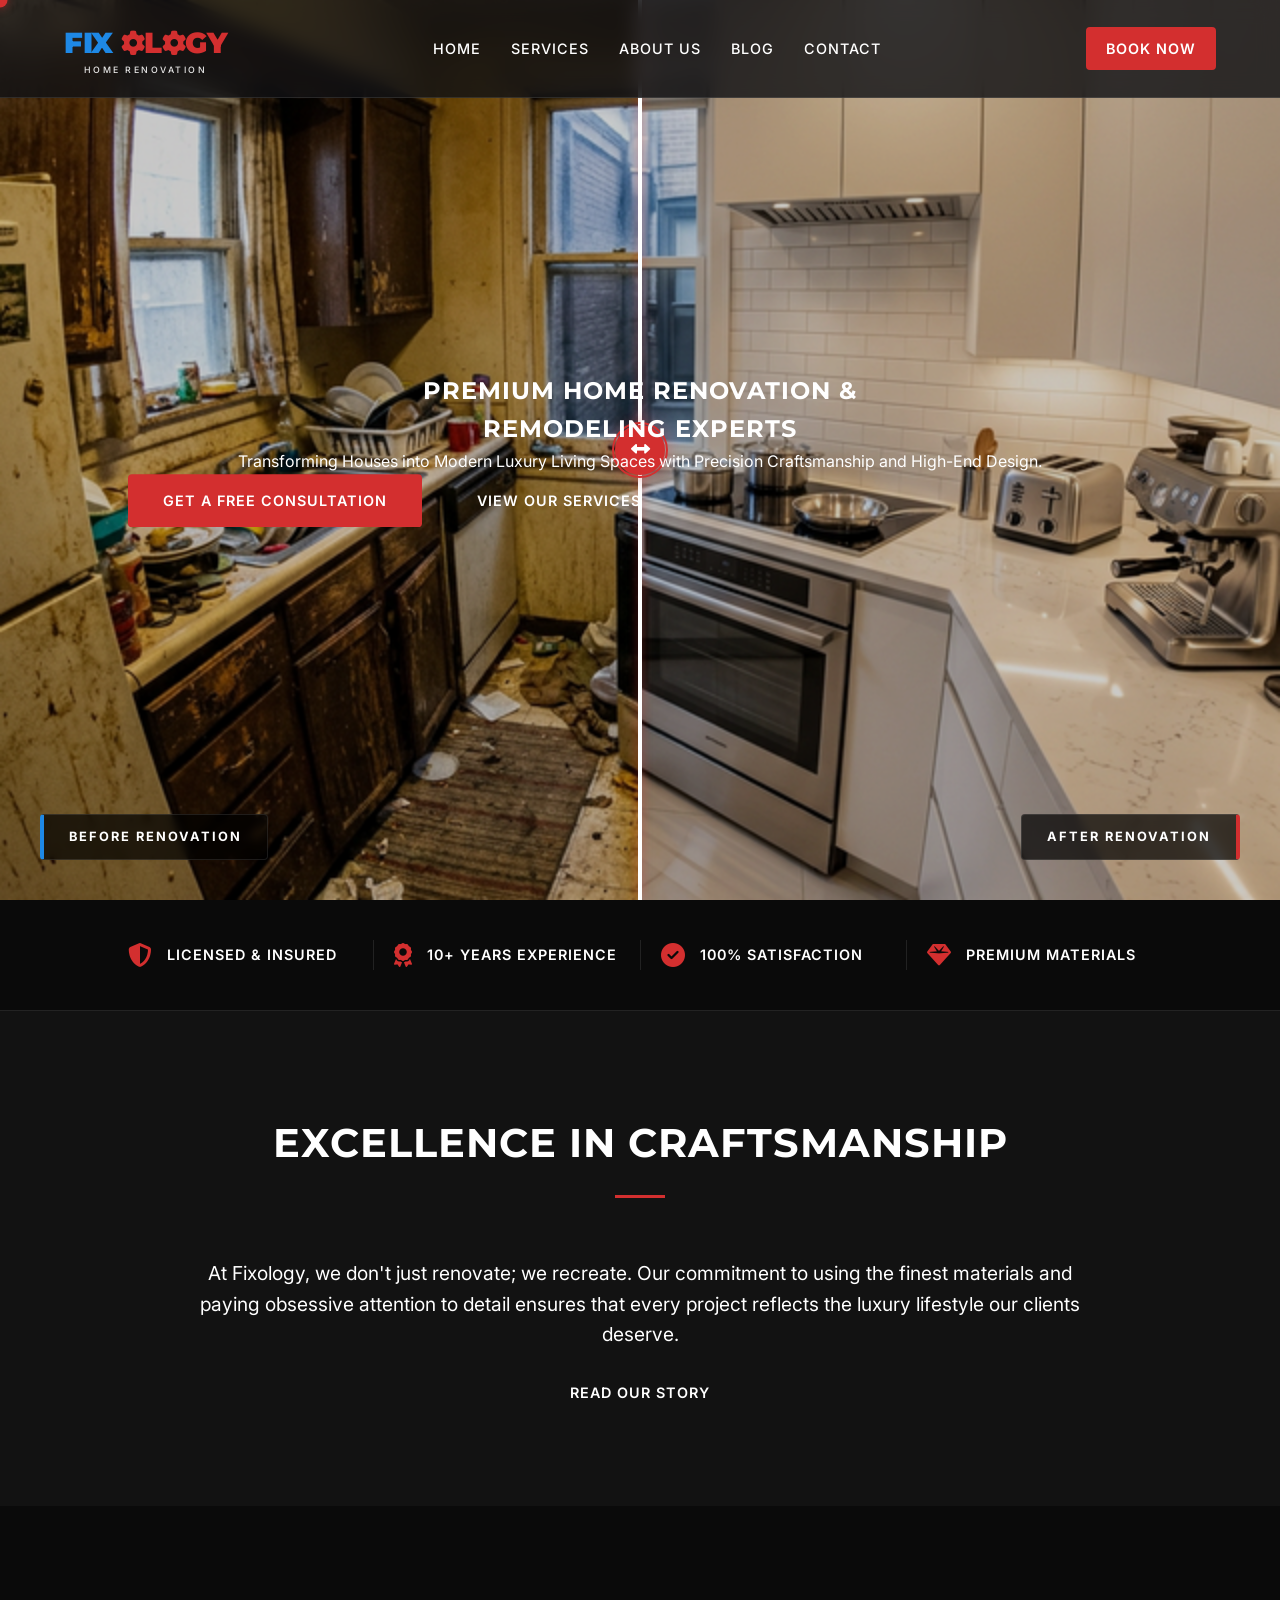
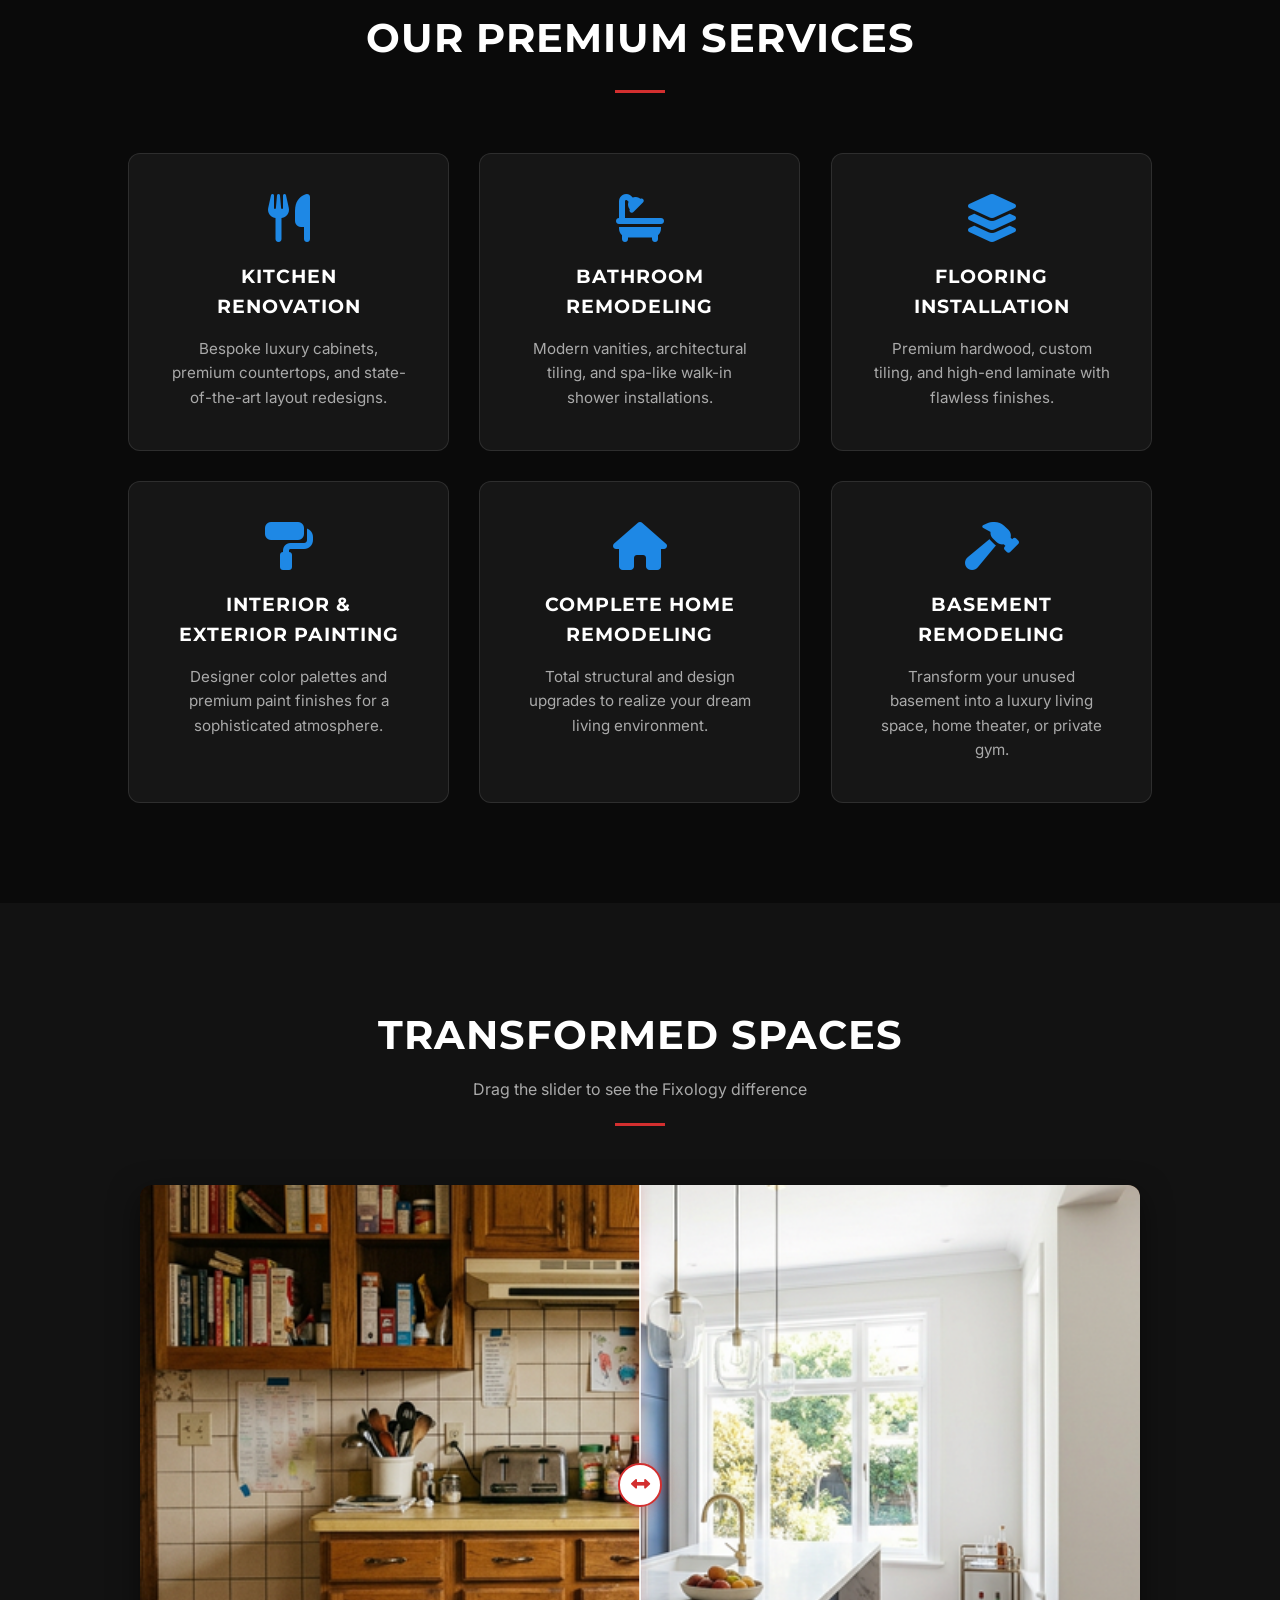
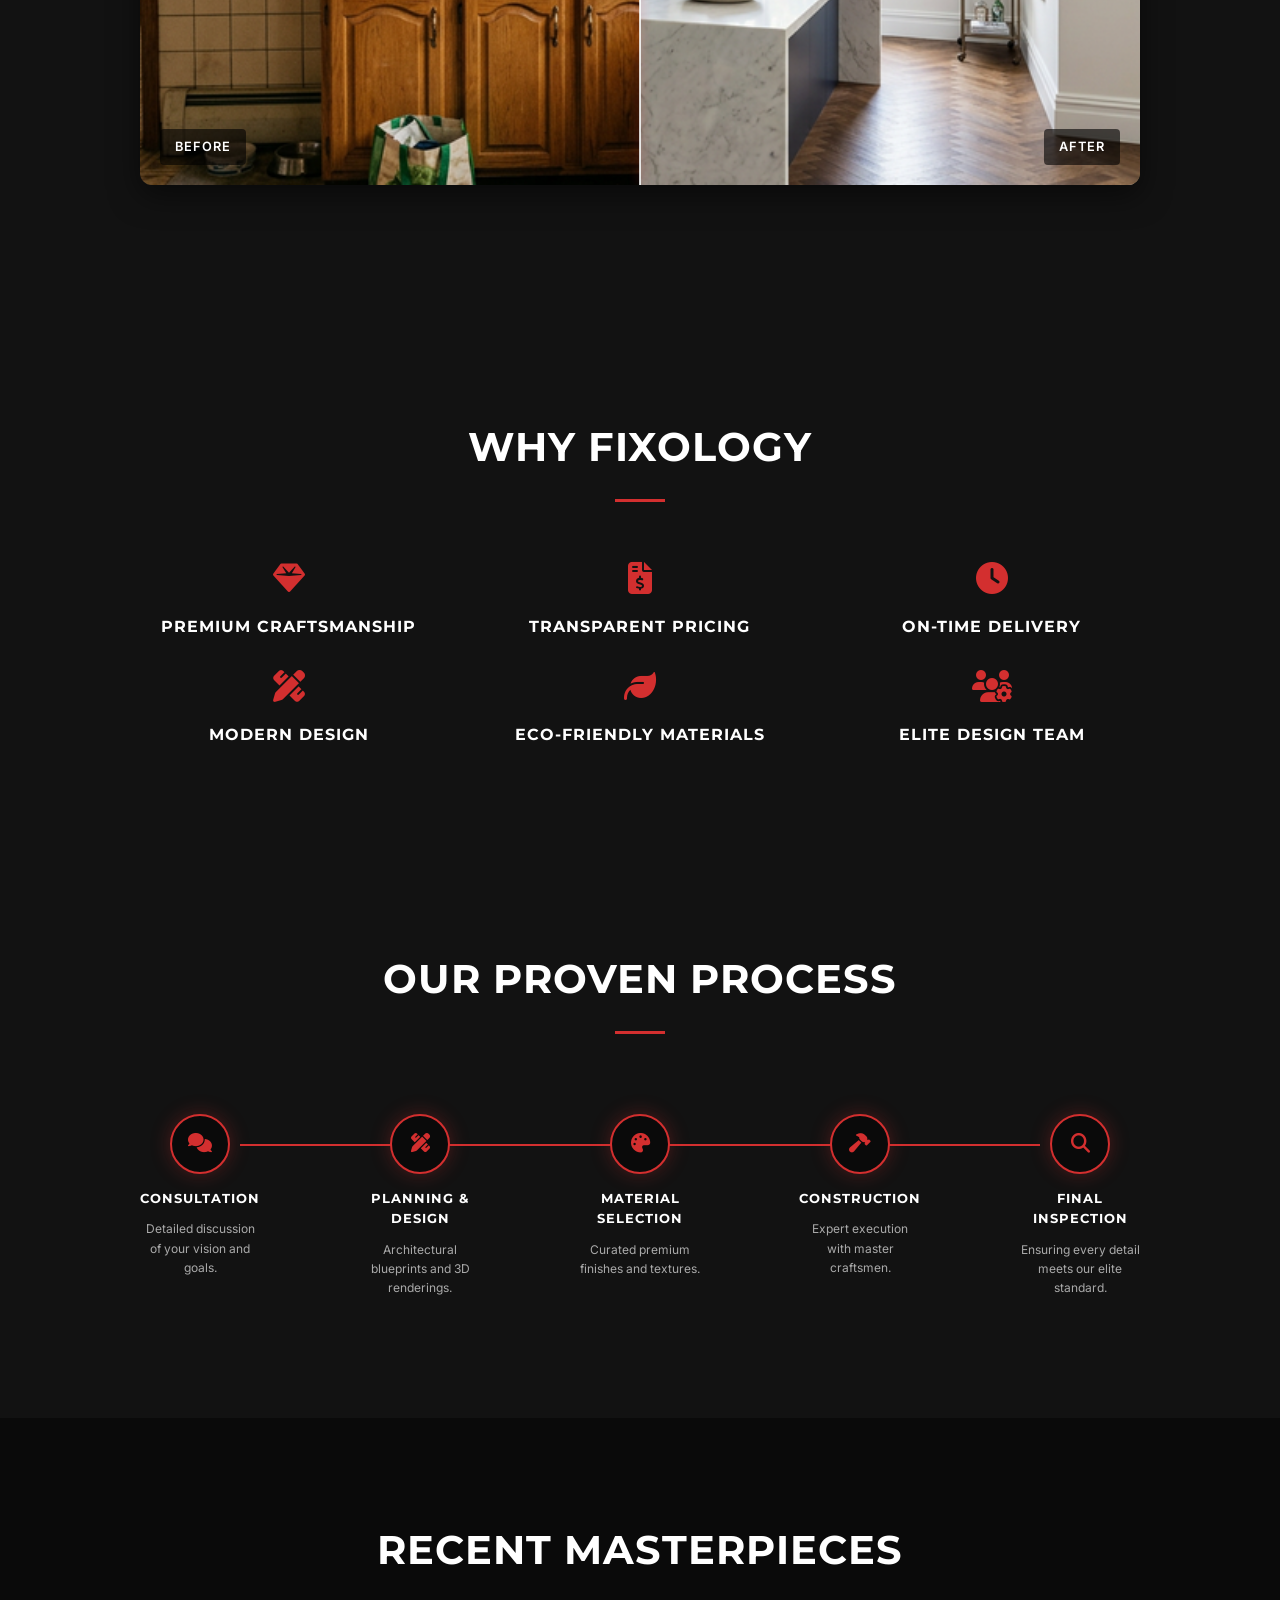
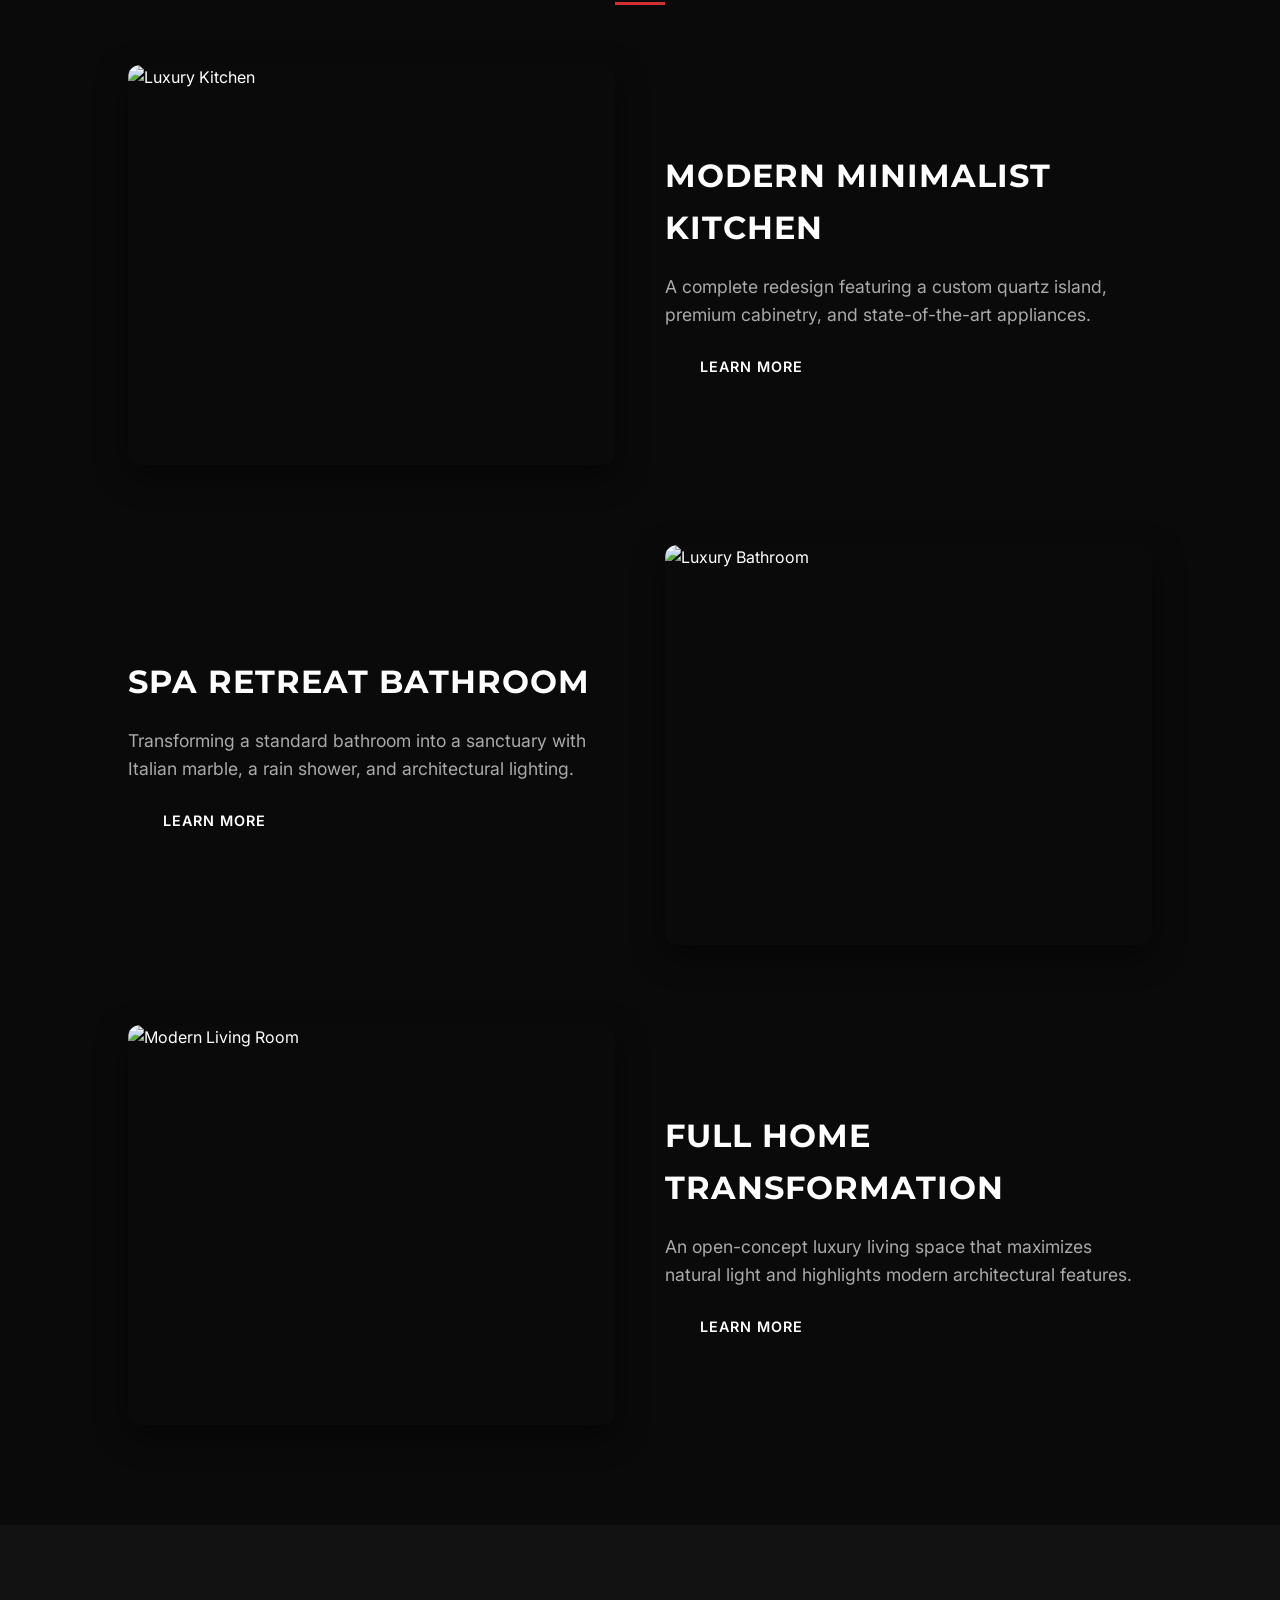
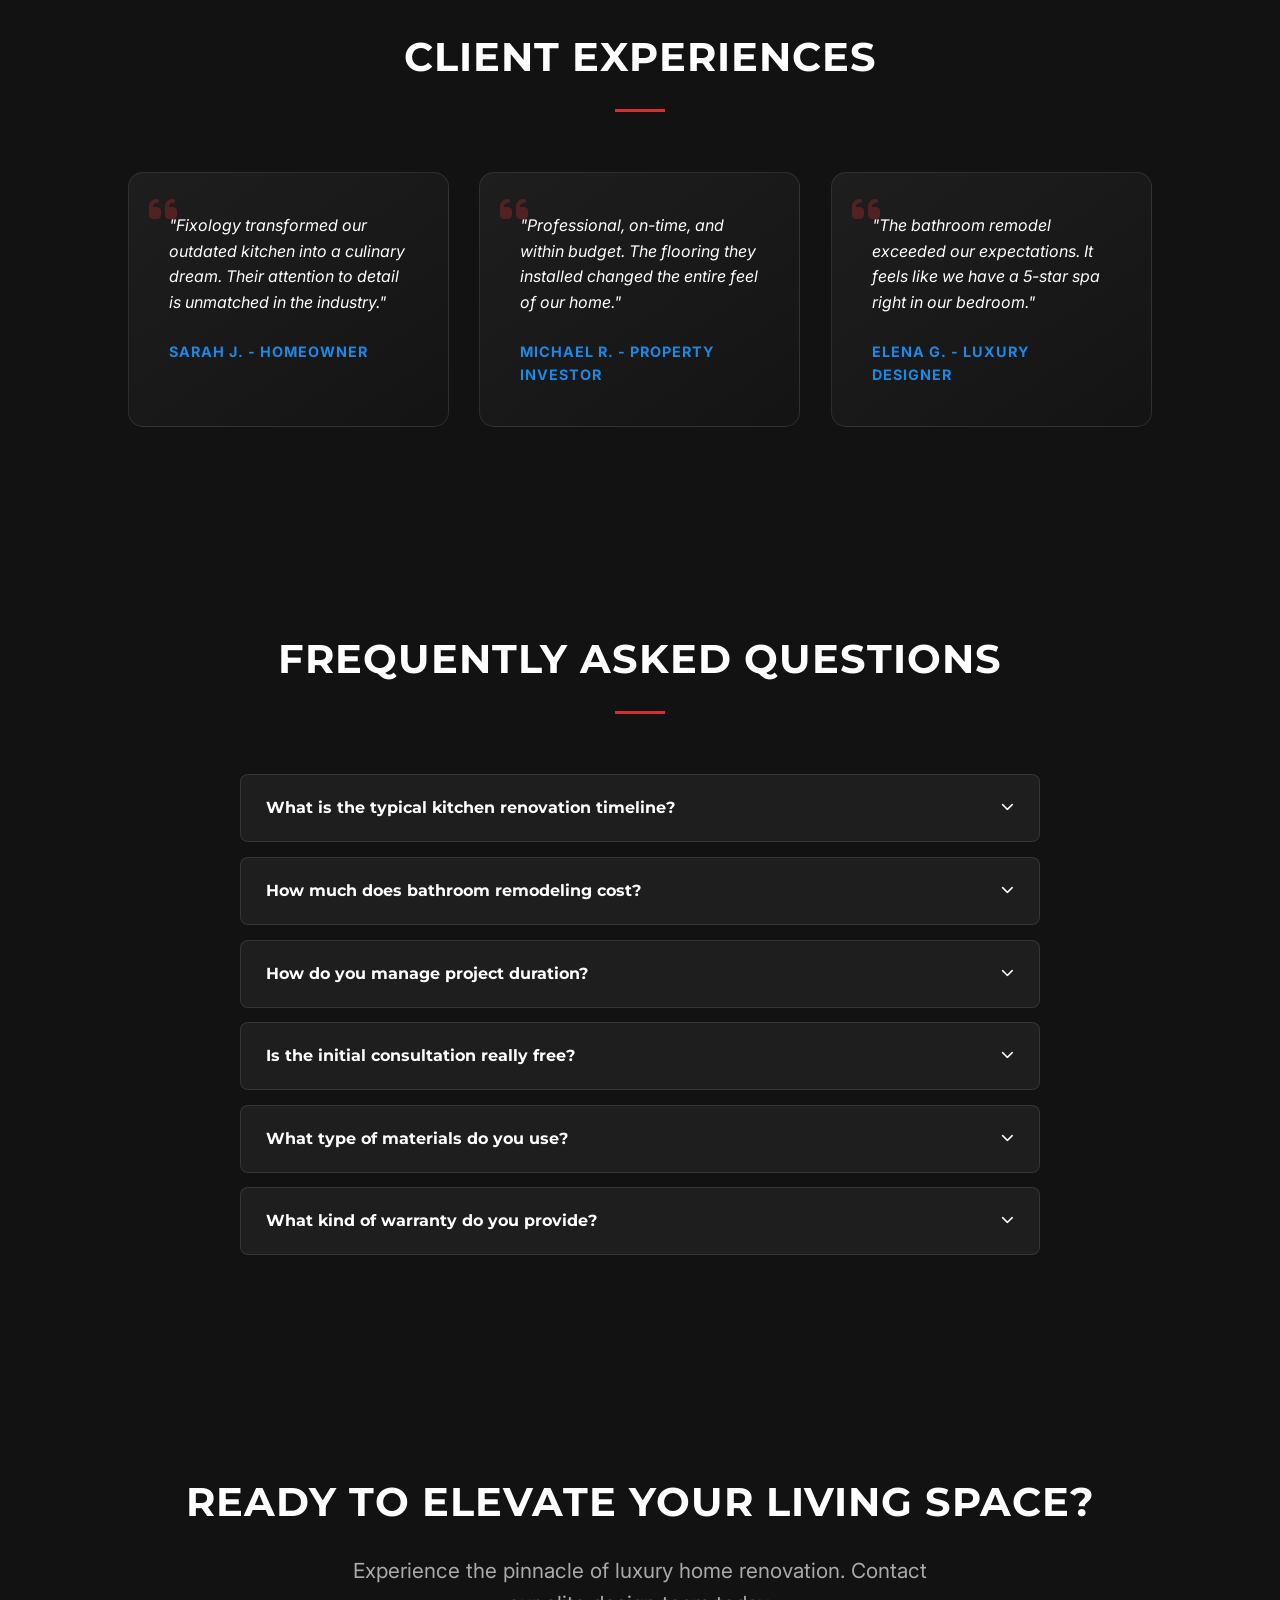
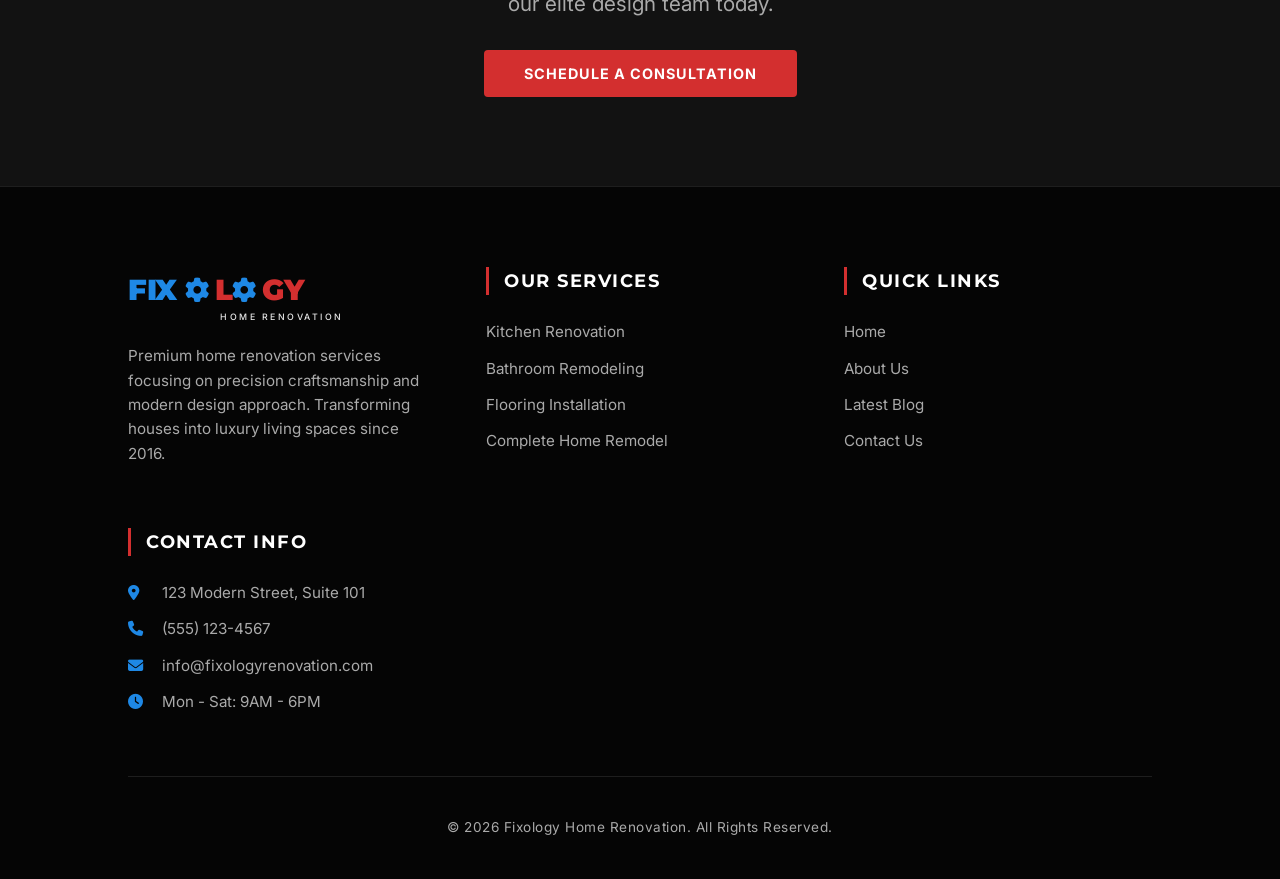
==== commit c2911735: "Update website design: standardized logo, unified footer, and interactive hero slider" ====
--- a/index.html
+++ b/index.html
@@ -41,28 +41,33 @@
     </header>
 
     <main>
-        <!-- Hero Section -->
-        <section class="hero">
-            <div class="hero-slider">
-                <div class="slide active"
-                    style="background-image: url('https://images.unsplash.com/photo-1600585154340-be6161a56a0c?auto=format&fit=crop&w=1200');">
-                </div>
-                <div class="slide"
-                    style="background-image: url('https://images.unsplash.com/photo-1600585154526-990dced4db0d?auto=format&fit=crop&w=1200');">
-                </div>
-                <div class="slide"
-                    style="background-image: url('https://images.unsplash.com/photo-1600210492486-724fe5c67fb0?auto=format&fit=crop&w=1200');">
-                </div>
-            </div>
-            <h2 class="reveal-up">Premium Home Renovation & <br>Remodeling Experts</h2>
-            <p class="reveal-up delay-1">Transforming Houses into Modern Luxury Living Spaces with Precision
-                Craftsmanship and High-End
-                Design.
-            </p>
-            <div class="cta-group reveal-up delay-2">
-                <a href="contact.html" class="btn btn-primary">Get a Free Consultation</a>
-                <a href="services.html" class="btn btn-outline" style="color: white; border-color: white;">View Our
-                    Services</a>
+        <!-- Hero Section with Before/After Slider -->
+        <section class="hero-slider-section">
+            <div class="hero-comparison-slider">
+                <div class="image-container">
+                    <div class="image-before" style="background-image: url('images/kitchen_before_dirty.png');">
+                    </div>
+                    <div class="image-after" style="background-image: url('images/kitchen_after_renovated.png');">
+                    </div>
+                </div>
+                <div class="slider-handle">
+                    <div class="slider-button">
+                        <i class="fas fa-arrows-alt-h"></i>
+                    </div>
+                </div>
+                <div class="slider-label label-before">Before Renovation</div>
+                <div class="slider-label label-after">After Renovation</div>
+
+                <div class="hero-content">
+                    <h2 class="reveal-up">Premium Home Renovation & <br>Remodeling Experts</h2>
+                    <p class="reveal-up delay-1">Transforming Houses into Modern Luxury Living Spaces with Precision
+                        Craftsmanship and High-End Design.</p>
+                    <div class="cta-group reveal-up delay-2">
+                        <a href="contact.html" class="btn btn-primary">Get a Free Consultation</a>
+                        <a href="services.html" class="btn btn-outline" style="color: white; border-color: white;">View
+                            Our Services</a>
+                    </div>
+                </div>
             </div>
         </section>
 
@@ -416,18 +421,31 @@
         <div class="footer-content">
             <div class="footer-section">
                 <div class="logo">
-                    <span>F<i class="fas fa-screwdriver"></i><i class="fas fa-tools"></i><i class="fas fa-cog"></i><i
-                            class="fas fa-ruler-combined"></i><i class="fas fa-cog fa-spin-slow"></i>GY</span>
-                </div>
-                <p>Luxury home renovation services focusing on craftsmanship and modern design approach.</p>
+                    <div class="logo-text">
+                        <span class="fix-part">FIX</span><span class="ology-part"><i
+                                class="fas fa-cog fa-spin-slow"></i>L<i class="fas fa-cog fa-spin-slow"></i>GY</span>
+                    </div>
+                    <div class="tagline">Home Renovation</div>
+                </div>
+                <p>Premium home renovation services focusing on precision craftsmanship and modern design approach.
+                    Transforming houses into luxury living spaces since 2016.</p>
             </div>
             <div class="footer-section">
-                <h4>Services</h4>
+                <h4>Our Services</h4>
                 <ul>
-                    <li><a href="#">Kitchen Remodel</a></li>
-                    <li><a href="#">Bathroom Design</a></li>
-                    <li><a href="#">Flooring</a></li>
-                    <li><a href="#">Full Renovation</a></li>
+                    <li><a href="services.html">Kitchen Renovation</a></li>
+                    <li><a href="services.html">Bathroom Remodeling</a></li>
+                    <li><a href="services.html">Flooring Installation</a></li>
+                    <li><a href="services.html">Complete Home Remodel</a></li>
+                </ul>
+            </div>
+            <div class="footer-section">
+                <h4>Quick Links</h4>
+                <ul>
+                    <li><a href="index.html">Home</a></li>
+                    <li><a href="about.html">About Us</a></li>
+                    <li><a href="blog.html">Latest Blog</a></li>
+                    <li><a href="contact.html">Contact Us</a></li>
                 </ul>
             </div>
             <div class="footer-section">
@@ -435,11 +453,7 @@
                 <p><i class="fas fa-map-marker-alt"></i> 123 Modern Street, Suite 101</p>
                 <p><i class="fas fa-phone"></i> (555) 123-4567</p>
                 <p><i class="fas fa-envelope"></i> info@fixologyrenovation.com</p>
-            </div>
-            <div class="footer-section">
-                <h4>Working Hours</h4>
-                <p>Mon - Sat: 9AM - 6PM</p>
-                <p>Sunday: Closed</p>
+                <p><i class="fas fa-clock"></i> Mon - Sat: 9AM - 6PM</p>
             </div>
         </div>
         <div class="footer-bottom">
--- a/style.css
+++ b/style.css
@@ -10,6 +10,8 @@
     --transition: all 0.3s ease;
     --shadow-premium: 0 10px 30px rgba(0, 0, 0, 0.5);
     --shadow-glow: 0 0 20px rgba(211, 47, 47, 0.3);
+    --primary-red-dim: rgba(211, 47, 47, 0.1);
+    --primary-blue-dim: rgba(30, 136, 229, 0.1);
 }
 
 * {
@@ -24,21 +26,31 @@
 }
 
 /* --- Hero Slider --- */
-.hero {
+/* --- Hero Comparison Slider --- */
+.hero-slider-section {
     position: relative;
+    height: 100vh;
+    width: 100%;
     overflow: hidden;
-}
-
-.hero-slider {
-    position: absolute;
-    top: 0;
-    left: 0;
+    padding: 0;
+}
+
+.hero-comparison-slider {
+    position: relative;
     width: 100%;
     height: 100%;
-    z-index: -1;
-}
-
-.slide {
+    overflow: hidden;
+}
+
+.hero-comparison-slider .image-container {
+    position: relative;
+    width: 100%;
+    height: 100%;
+    overflow: hidden;
+}
+
+.hero-comparison-slider .image-before,
+.hero-comparison-slider .image-after {
     position: absolute;
     top: 0;
     left: 0;
@@ -46,23 +58,115 @@
     height: 100%;
     background-size: cover;
     background-position: center;
-    opacity: 0;
-    transition: opacity 1s ease-in-out;
-}
-
-.slide.active {
-    opacity: 1;
-}
-
-.hero::after {
+}
+
+.hero-comparison-slider .image-after {
+    clip-path: inset(0 0 0 50%);
+}
+
+.hero-comparison-slider .slider-handle {
+    position: absolute;
+    top: 0;
+    left: 50%;
+    width: 4px;
+    height: 100%;
+    background: white;
+    transform: translateX(-50%);
+    cursor: ew-resize;
+    z-index: 10;
+}
+
+.hero-comparison-slider .slider-button {
+    position: absolute;
+    top: 50%;
+    left: 50%;
+    transform: translate(-50%, -50%);
+    width: 50px;
+    height: 50px;
+    background: var(--primary-red);
+    border-radius: 50%;
+    display: flex;
+    justify-content: center;
+    align-items: center;
+    color: white;
+    box-shadow: 0 0 20px rgba(211, 47, 47, 0.5);
+    transition: var(--transition);
+}
+
+.hero-comparison-slider .slider-button::after {
+    content: '';
+    position: absolute;
+    top: -5px;
+    left: -5px;
+    right: -5px;
+    bottom: -5px;
+    border: 2px solid var(--primary-red);
+    border-radius: 50%;
+    animation: pulse-border 2s infinite;
+}
+
+@keyframes pulse-border {
+    0% {
+        transform: scale(1);
+        opacity: 0.8;
+    }
+
+    100% {
+        transform: scale(1.5);
+        opacity: 0;
+    }
+}
+
+.hero-comparison-slider .slider-label {
+    position: absolute;
+    bottom: 40px;
+    padding: 12px 25px;
+    background: rgba(0, 0, 0, 0.7);
+    color: white;
+    z-index: 5;
+    font-weight: 700;
+    text-transform: uppercase;
+    letter-spacing: 2px;
+    border: 1px solid var(--glass-border);
+    backdrop-filter: blur(5px);
+    pointer-events: none;
+}
+
+.hero-comparison-slider .label-before {
+    left: 40px;
+    border-left: 4px solid var(--primary-blue);
+}
+
+.hero-comparison-slider .label-after {
+    right: 40px;
+    border-right: 4px solid var(--primary-red);
+}
+
+.hero-content {
+    position: absolute;
+    top: 50%;
+    left: 50%;
+    transform: translate(-50%, -50%);
+    text-align: center;
+    z-index: 15;
+    width: 80%;
+    pointer-events: none;
+}
+
+.hero-content .reveal-up,
+.hero-content .cta-group {
+    pointer-events: auto;
+}
+
+.hero-comparison-slider::after {
     content: '';
     position: absolute;
     top: 0;
     left: 0;
     width: 100%;
     height: 100%;
-    background: rgba(0, 0, 0, 0.3);
-    z-index: -1;
+    background: rgba(0, 0, 0, 0.2);
+    z-index: 2;
 }
 
 .portfolio,
@@ -123,9 +227,37 @@
 
 .cursor-hover #custom-cursor {
     transform: translate(-50%, -50%) scale(2.5);
-    background: var(--primary-red);
-    opacity: 0.5;
-}
+    background: transparent;
+    border: 1px solid var(--primary-red);
+    opacity: 0.8;
+}
+
+.cursor-text #custom-cursor {
+    transform: translate(-50%, -50%) scale(1.5);
+    background: transparent;
+    border: 1px solid var(--primary-blue);
+    opacity: 0.8;
+}
+
+.cursor-expand #custom-cursor {
+    transform: translate(-50%, -50%) scale(4);
+    background: var(--primary-red-dim);
+    border: 1px solid var(--primary-red);
+    opacity: 0.4;
+}
+
+.cursor-expand #custom-cursor::after {
+    content: 'VIEW';
+    position: absolute;
+    top: 50%;
+    left: 50%;
+    transform: translate(-50%, -50%);
+    font-size: 0.3rem;
+    font-weight: 900;
+    color: var(--primary-red);
+    letter-spacing: 1px;
+}
+
 
 /* --- Header & Navigation --- */
 header {
@@ -159,14 +291,34 @@
 }
 
 img {
-    transition: transform 0.4s cubic-bezier(0.4, 0, 0.2, 1), box-shadow 0.4s ease, filter 0.4s ease;
+    transition: transform 0.6s cubic-bezier(0.16, 1, 0.3, 1), box-shadow 0.6s ease, filter 0.6s ease;
 }
 
 img:hover {
-    transform: scale(1.05);
-    box-shadow: 0 10px 30px rgba(0, 0, 0, 0.5);
-    filter: brightness(1.1);
-}
+    transform: scale(1.08);
+    box-shadow: 0 20px 40px rgba(0, 0, 0, 0.6);
+}
+
+.zoom-container {
+    overflow: hidden;
+    position: relative;
+    border-radius: 0;
+    height: 250px;
+    width: 100%;
+}
+
+.zoom-container img {
+    width: 100%;
+    height: 100%;
+    object-fit: cover;
+    transition: transform 0.8s cubic-bezier(0.16, 1, 0.3, 1);
+}
+
+.zoom-container:hover img {
+    transform: scale(1.15);
+}
+
+
 
 .logo-text span {
     display: inline-flex;
@@ -560,21 +712,40 @@
 
 .footer-content {
     display: grid;
-    grid-template-columns: repeat(auto-fit, minmax(200px, 1fr));
+    grid-template-columns: repeat(auto-fit, minmax(250px, 1fr));
     gap: 50px;
     margin-bottom: 50px;
 }
 
 .footer-section h4 {
-    margin-bottom: 20px;
+    margin-bottom: 25px;
     font-size: 1.1rem;
+    color: var(--text-light);
+    text-transform: uppercase;
+    letter-spacing: 1.5px;
+    border-left: 3px solid var(--primary-red);
+    padding-left: 15px;
 }
 
 .footer-section p,
-.footer-section li {
+.footer-section li,
+.footer-section a {
     color: var(--text-muted);
-    margin-bottom: 10px;
-    font-size: 0.9rem;
+    margin-bottom: 12px;
+    font-size: 0.95rem;
+    display: block;
+    transition: var(--transition);
+}
+
+.footer-section a:hover {
+    color: var(--primary-red);
+    transform: translateX(5px);
+}
+
+.footer-section i {
+    color: var(--primary-blue);
+    margin-right: 10px;
+    width: 20px;
 }
 
 .footer-bottom {
@@ -582,7 +753,12 @@
     padding-top: 40px;
     border-top: 1px solid var(--glass-border);
     color: var(--text-muted);
-    font-size: 0.8rem;
+    font-size: 0.85rem;
+    letter-spacing: 0.5px;
+}
+
+.footer-section .logo {
+    margin-bottom: 20px;
 }
 
 /* --- Reveal Animations --- */
@@ -798,12 +974,252 @@
     border: 2px solid var(--glass-border);
     border-radius: 50%;
     display: flex;
+    align-items: center;
     justify-content: center;
-    align-items: center;
     font-size: 1.2rem;
     color: var(--text-muted);
+    transition: all 0.5s ease;
+    margin-bottom: 15px;
+}
+
+/* --- Blog Detail Styles --- */
+.blog-detail-container {
+    max-width: 900px;
+    margin: 0 auto;
+    padding: 160px 5% 80px;
+}
+
+.blog-hero-image {
+    width: 100%;
+    height: 500px;
+    object-fit: cover;
+    border-radius: 12px;
+    margin-bottom: 50px;
+    box-shadow: var(--shadow-premium);
+}
+
+.blog-meta {
+    display: flex;
+    gap: 20px;
+    color: var(--primary-blue);
+    font-size: 0.9rem;
+    font-weight: 600;
+    text-transform: uppercase;
+    margin-bottom: 20px;
+}
+
+.blog-title {
+    font-size: clamp(2.5rem, 6vw, 4rem);
+    line-height: 1.1;
+    margin-bottom: 30px;
+    color: var(--text-light);
+}
+
+.blog-intro {
+    font-size: 1.3rem;
+    line-height: 1.8;
+    color: var(--text-light);
+    margin-bottom: 40px;
+    font-weight: 500;
+    border-left: 4px solid var(--primary-red);
+    padding-left: 25px;
+}
+
+.blog-content {
+    font-size: 1.1rem;
+    line-height: 2;
+    color: var(--text-muted);
+}
+
+.blog-content h2,
+.blog-content h3 {
+    color: var(--text-light);
+    margin: 50px 0 20px;
+    transition: color 0.3s ease;
+}
+
+.blog-content h2:hover,
+.blog-content h3:hover {
+    color: var(--primary-red);
+}
+
+.blog-content p {
+    margin-bottom: 25px;
+}
+
+.blog-content img {
+    width: 100%;
+    height: auto;
+    border-radius: 12px;
+    margin: 40px 0;
+    box-shadow: var(--shadow-premium);
+}
+
+.blog-conclusion {
+    background: var(--bg-darker);
+    padding: 40px;
+    border-radius: 12px;
+    border: 1px solid var(--glass-border);
+    margin-top: 60px;
+}
+
+.blog-conclusion h3 {
+    margin-bottom: 20px;
+}
+
+/* --- Related Posts --- */
+.related-posts {
+    margin-top: 100px;
+    padding-top: 60px;
+    border-top: 1px solid var(--glass-border);
+}
+
+.related-grid {
+    display: grid;
+    grid-template-columns: repeat(auto-fit, minmax(280px, 1fr));
+    gap: 30px;
+    margin-top: 40px;
+}
+
+/* --- Comment Section --- */
+.comment-section {
+    margin-top: 100px;
+    background: var(--bg-darker);
+    padding: 60px;
+    border-radius: 20px;
+    border: 1px solid var(--glass-border);
+}
+
+.comment-form {
+    display: grid;
+    gap: 20px;
+    margin-top: 30px;
+}
+
+.form-group {
+    display: flex;
+    flex-direction: column;
+    gap: 8px;
+}
+
+.form-group label {
+    font-size: 0.8rem;
+    font-weight: 600;
+    text-transform: uppercase;
+    color: var(--primary-blue);
+}
+
+.comment-form input,
+.comment-form textarea {
+    background: var(--bg-dark);
+    border: 1px solid var(--glass-border);
+    padding: 15px;
+    color: var(--text-light);
+    border-radius: 8px;
+    font-family: inherit;
     transition: var(--transition);
-    margin-bottom: 20px;
+}
+
+.comment-form input:focus,
+.comment-form textarea:focus {
+    outline: none;
+    border-color: var(--primary-red);
+    box-shadow: 0 0 10px rgba(211, 47, 47, 0.2);
+}
+
+.comment-list {
+    margin-top: 50px;
+    display: grid;
+    gap: 30px;
+}
+
+.comment-item {
+    display: flex;
+    gap: 20px;
+    padding-bottom: 20px;
+    border-bottom: 1px solid var(--glass-border);
+}
+
+.comment-avatar {
+    width: 50px;
+    height: 50px;
+    background: var(--primary-blue-dim);
+    border: 1px solid var(--primary-blue);
+    border-radius: 50%;
+    display: flex;
+    align-items: center;
+    justify-content: center;
+    font-weight: 700;
+    color: var(--primary-blue);
+    flex-shrink: 0;
+}
+
+.comment-body h4 {
+    font-size: 1rem;
+    margin-bottom: 5px;
+}
+
+.comment-date {
+    font-size: 0.8rem;
+    color: var(--text-muted);
+    margin-bottom: 10px;
+    display: block;
+}
+
+/* --- Smooth Reveal Up --- */
+.reveal-up {
+    opacity: 0;
+    transform: translateY(30px);
+    transition: all 0.8s cubic-bezier(0.16, 1, 0.3, 1);
+}
+
+.reveal-up.is-visible {
+    opacity: 1;
+    transform: translateY(0);
+}
+
+/* Enhanced Blog Card */
+.service-card.blog-card {
+    cursor: none;
+    padding: 0;
+    overflow: hidden;
+    text-align: left;
+}
+
+
+.service-card.blog-card .btn-link {
+    display: inline-flex;
+    align-items: center;
+    gap: 10px;
+    margin-top: 20px;
+    color: var(--primary-red);
+    font-weight: 700;
+    text-transform: uppercase;
+    font-size: 0.8rem;
+    letter-spacing: 1px;
+}
+
+.service-card.blog-card .btn-link i {
+    transition: transform 0.3s ease;
+}
+
+.service-card.blog-card:hover .btn-link i {
+    transform: translateX(5px);
+}
+
+.step-icon {
+    width: 60px;
+    height: 60px;
+    background: var(--bg-darker);
+    border: 2px solid var(--glass-border);
+    border-radius: 50%;
+    display: flex;
+    justify-content: center;
+    align-items: center;
+    font-size: 1.2rem;
+    color: var(--text-muted);
+    transition: all 0.5s ease;
+    margin-bottom: 15px;
 }
 
 .step.is-visible .step-icon {
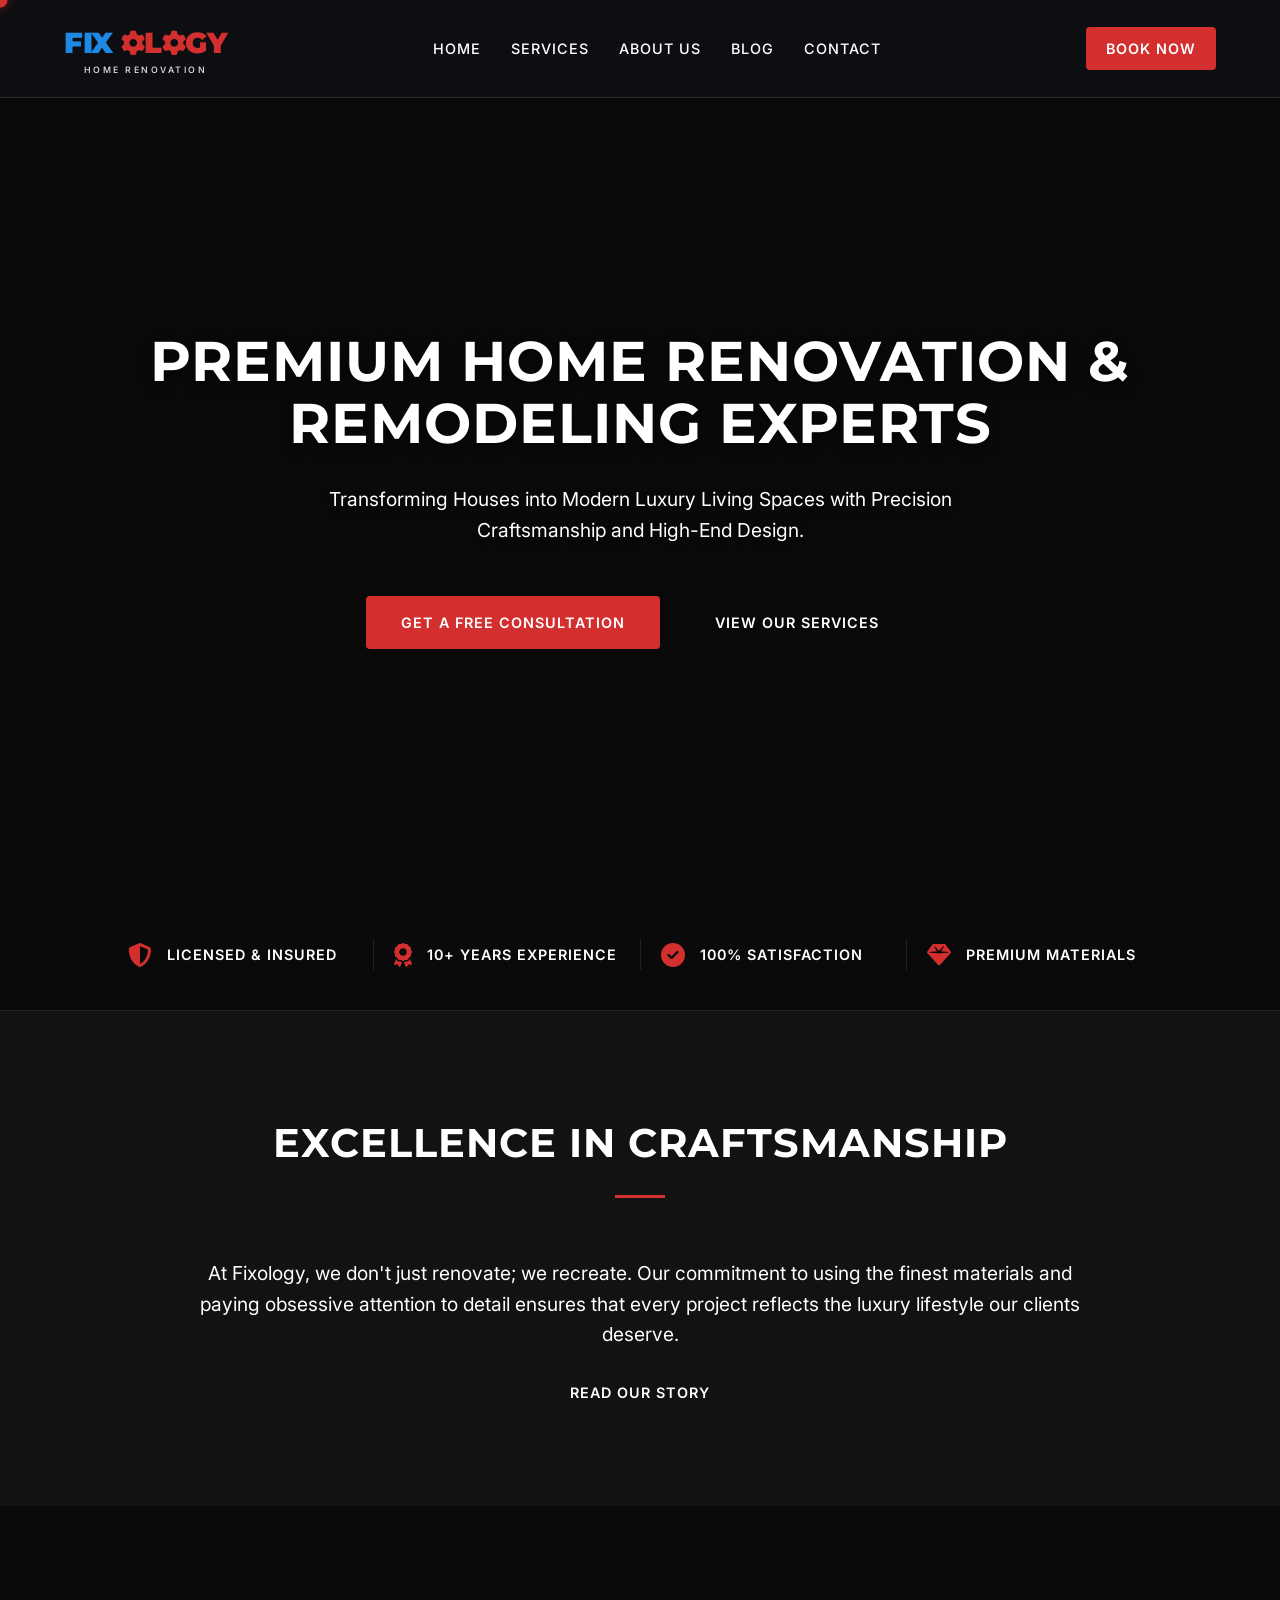
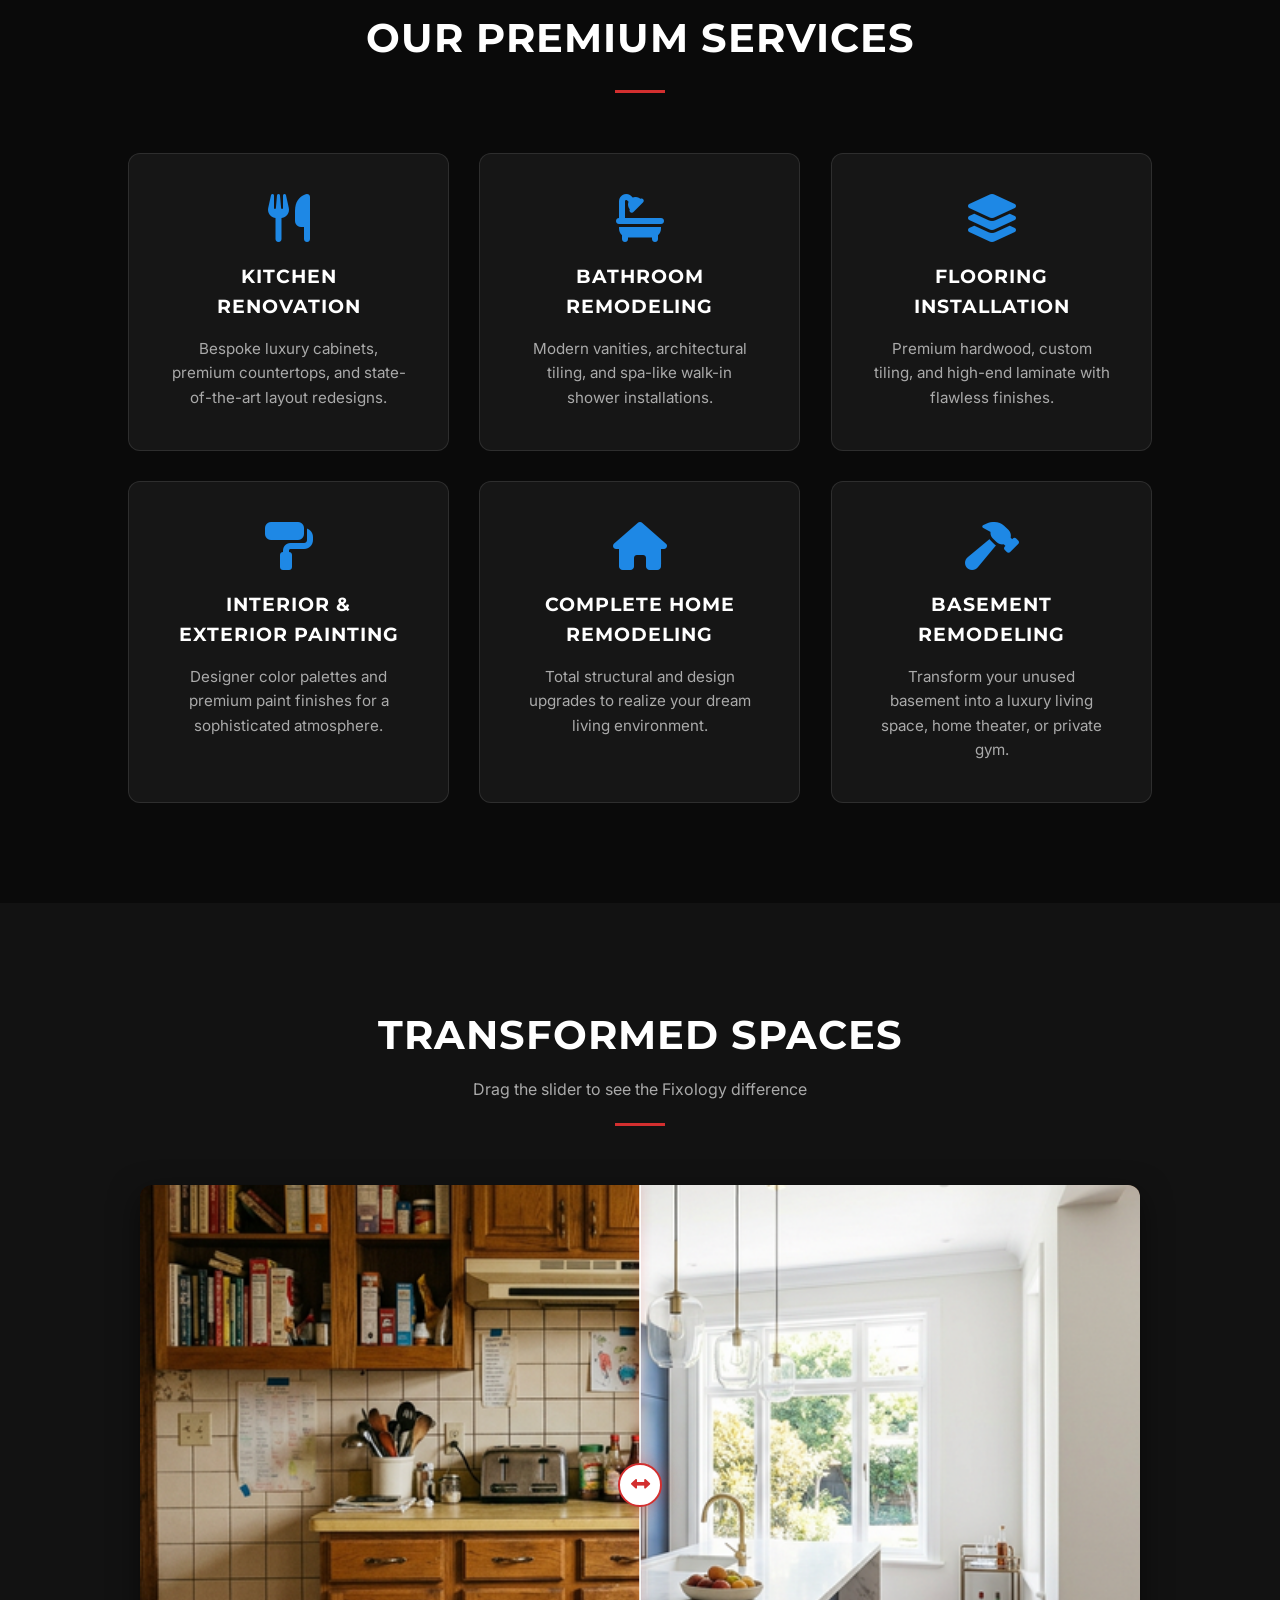
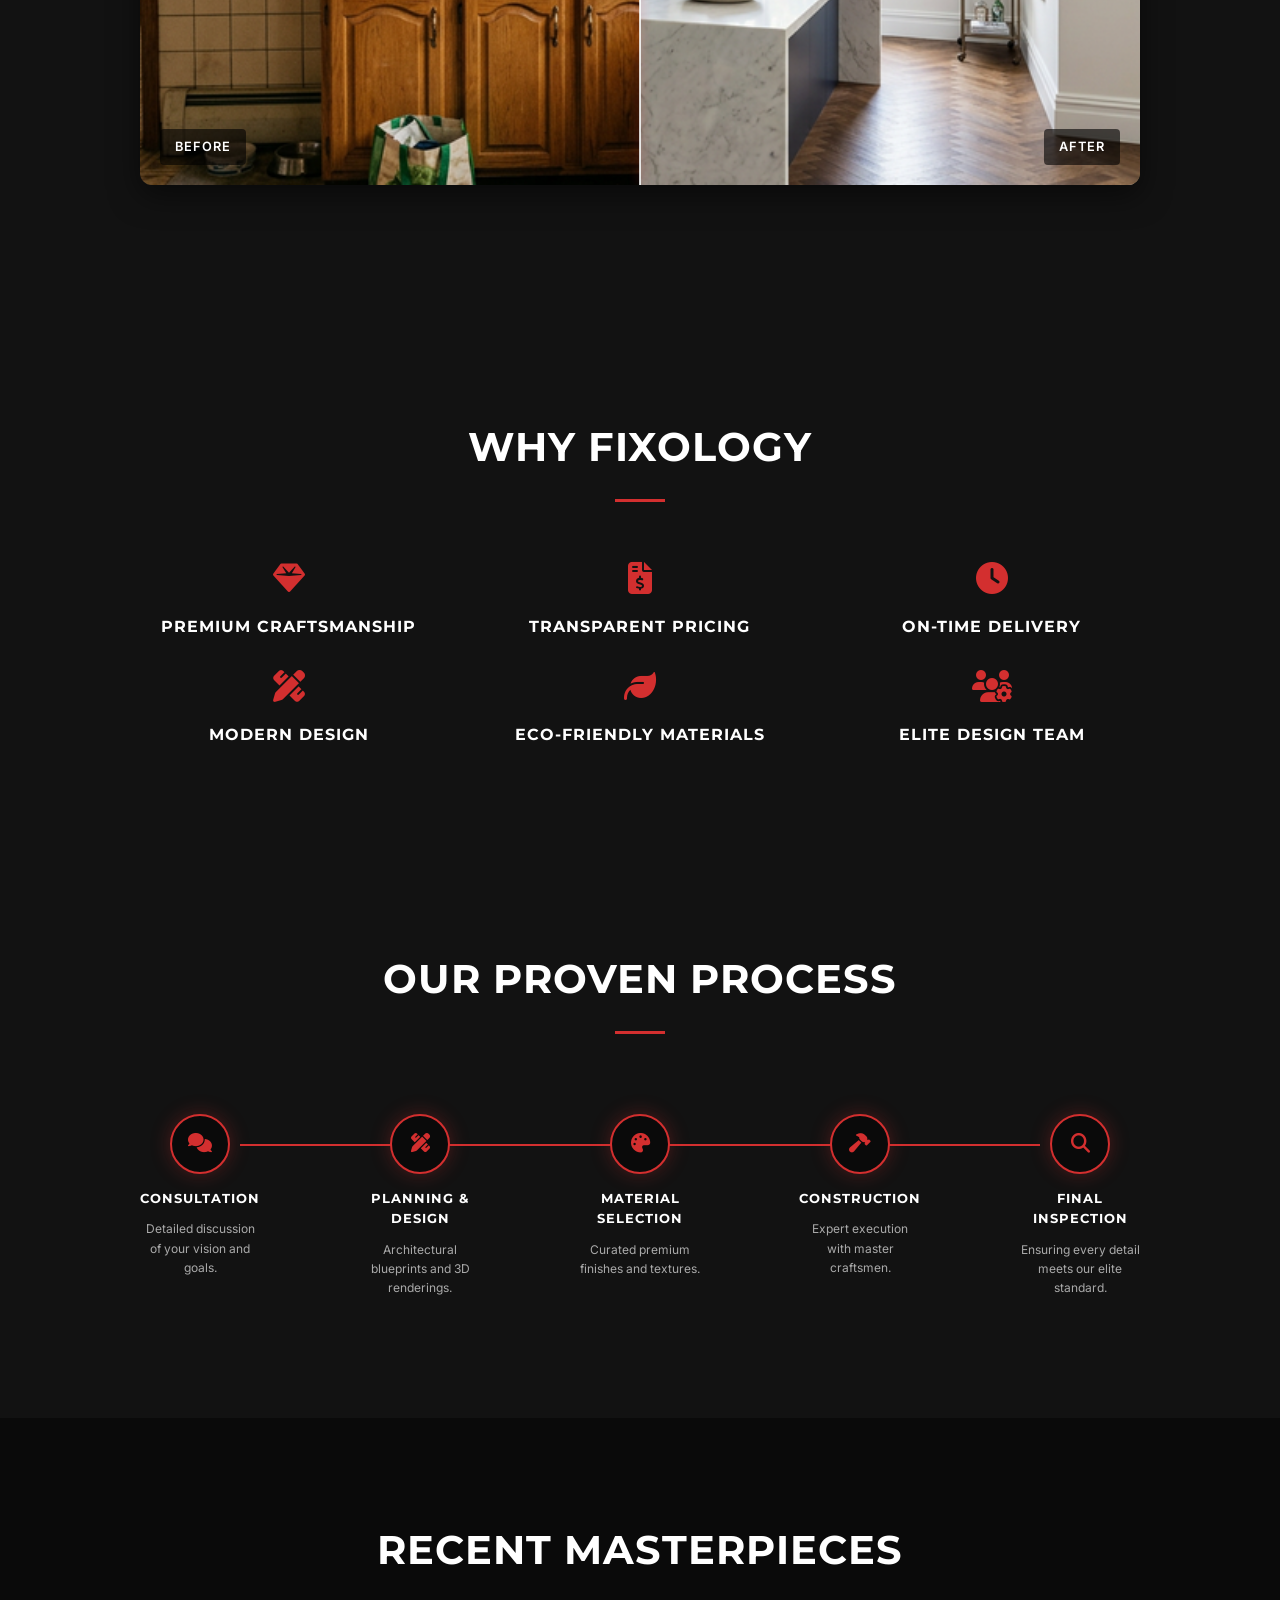
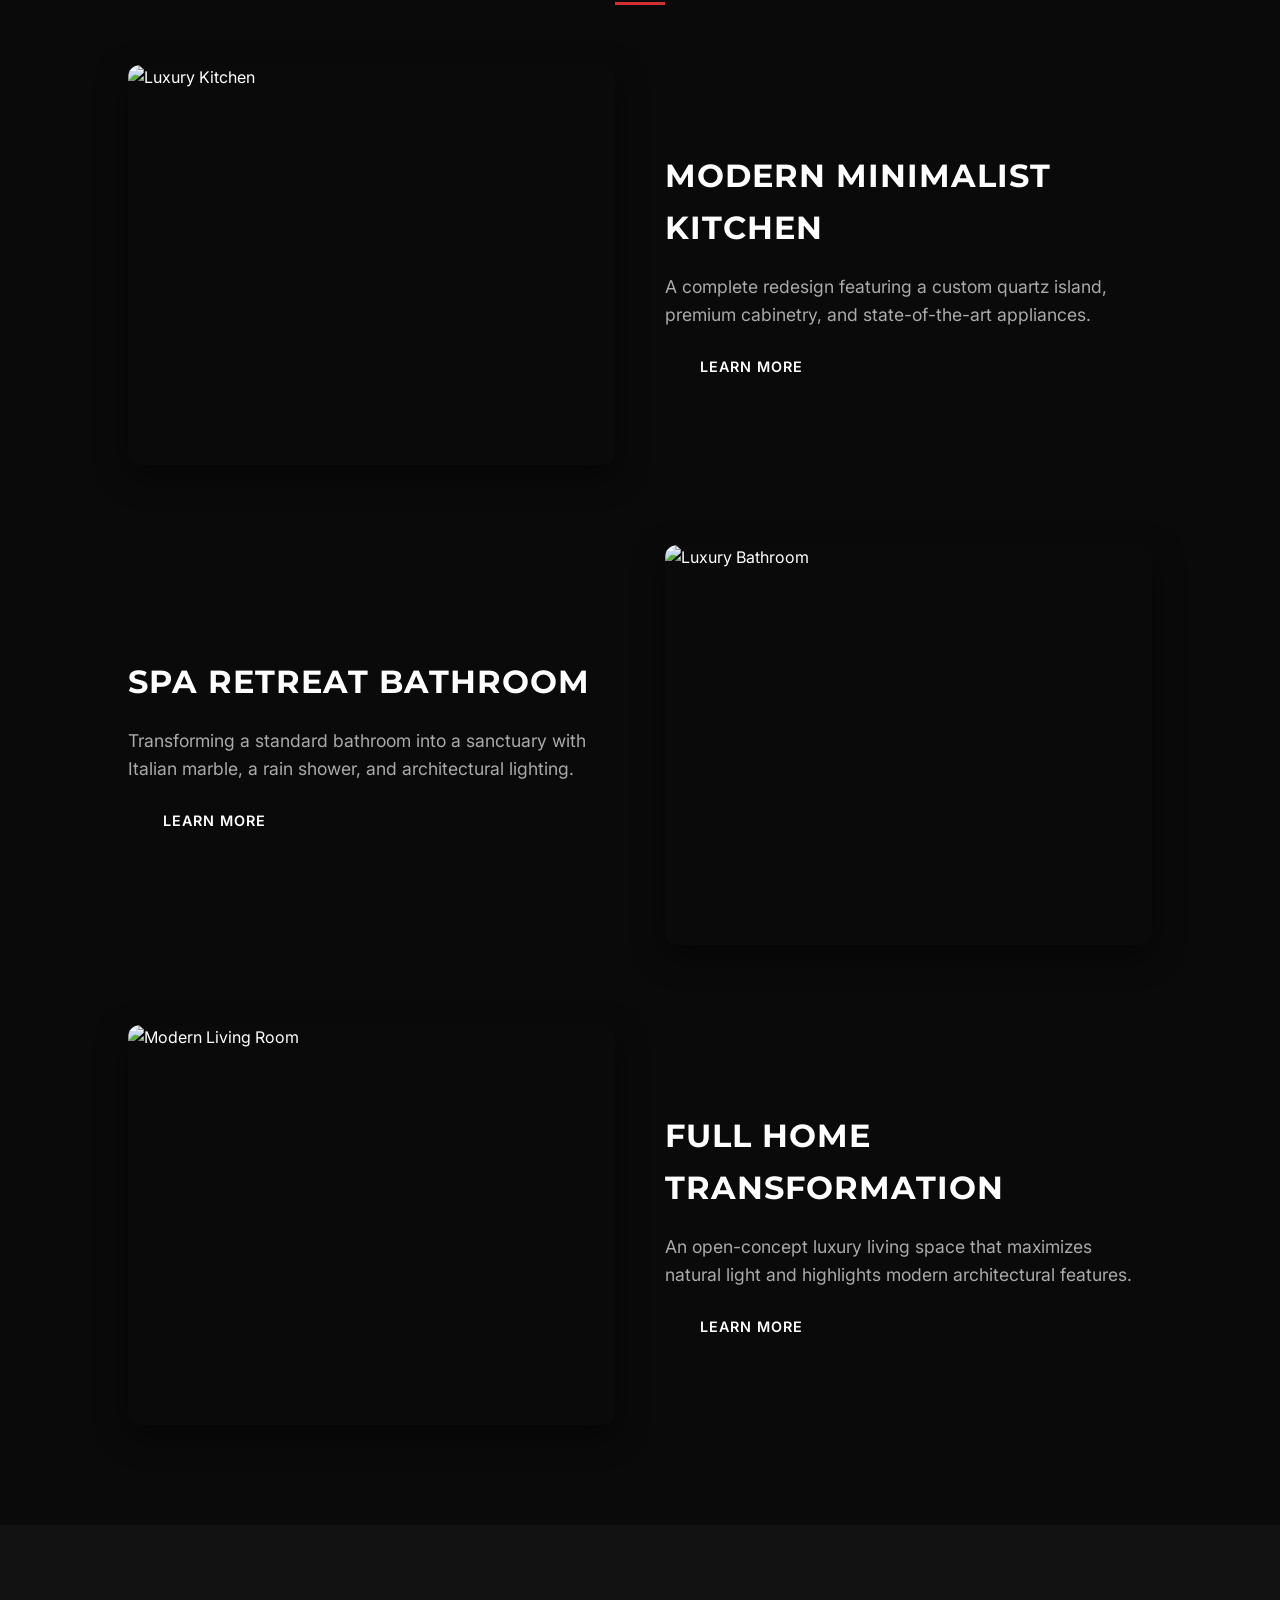
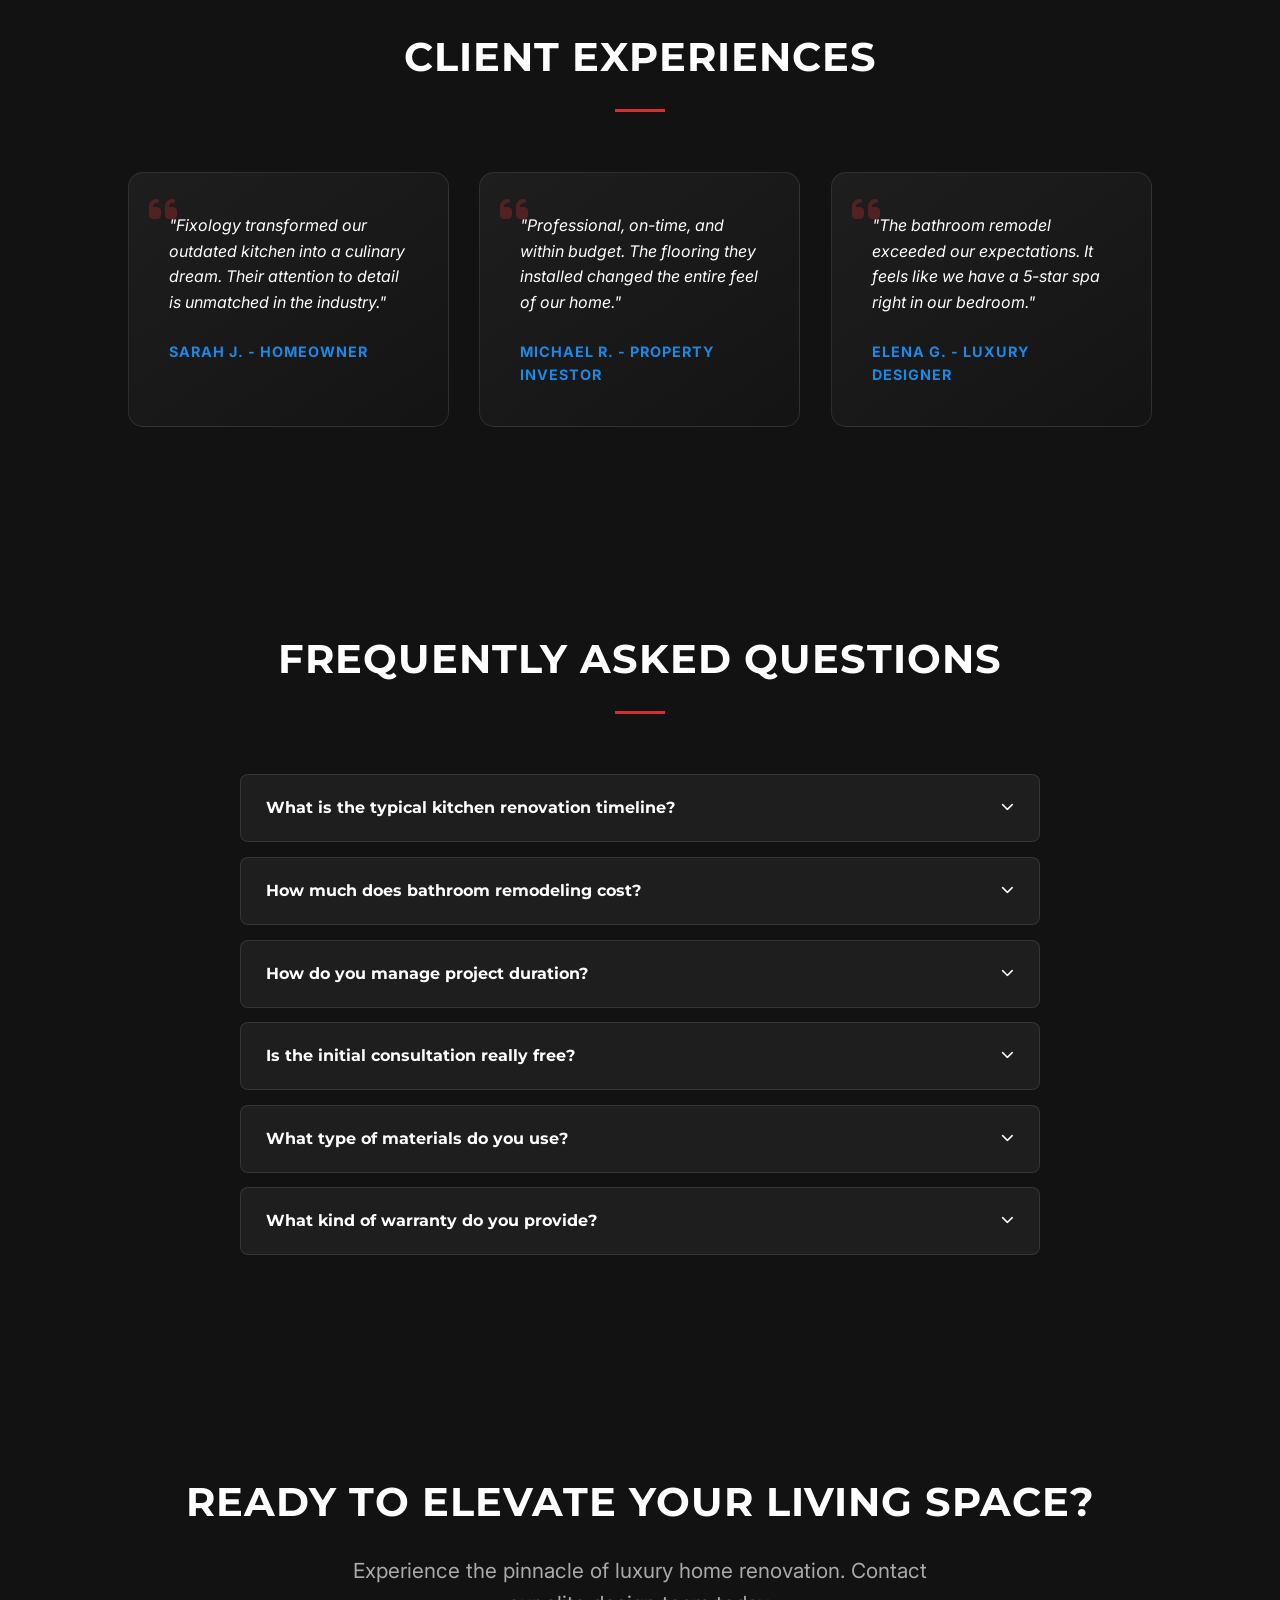
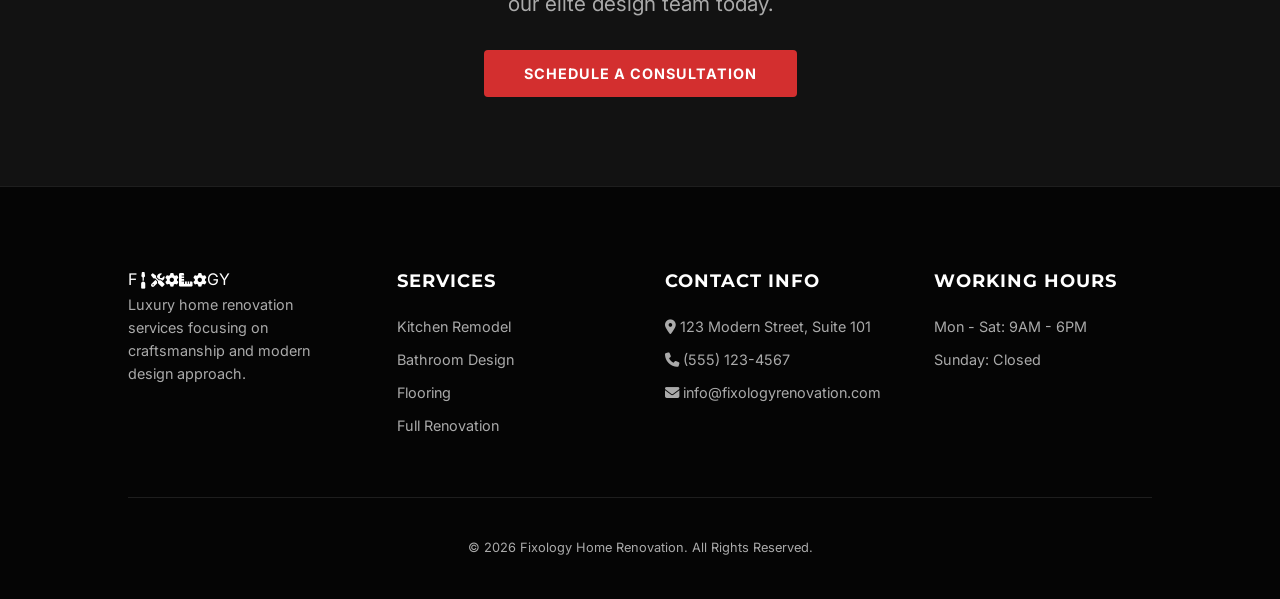
==== commit c0280344: "Revert "Update website design: standardized logo, unified footer, and interactive hero slider" This " ====
--- a/index.html
+++ b/index.html
@@ -41,33 +41,28 @@
     </header>
 
     <main>
-        <!-- Hero Section with Before/After Slider -->
-        <section class="hero-slider-section">
-            <div class="hero-comparison-slider">
-                <div class="image-container">
-                    <div class="image-before" style="background-image: url('images/kitchen_before_dirty.png');">
-                    </div>
-                    <div class="image-after" style="background-image: url('images/kitchen_after_renovated.png');">
-                    </div>
-                </div>
-                <div class="slider-handle">
-                    <div class="slider-button">
-                        <i class="fas fa-arrows-alt-h"></i>
-                    </div>
-                </div>
-                <div class="slider-label label-before">Before Renovation</div>
-                <div class="slider-label label-after">After Renovation</div>
-
-                <div class="hero-content">
-                    <h2 class="reveal-up">Premium Home Renovation & <br>Remodeling Experts</h2>
-                    <p class="reveal-up delay-1">Transforming Houses into Modern Luxury Living Spaces with Precision
-                        Craftsmanship and High-End Design.</p>
-                    <div class="cta-group reveal-up delay-2">
-                        <a href="contact.html" class="btn btn-primary">Get a Free Consultation</a>
-                        <a href="services.html" class="btn btn-outline" style="color: white; border-color: white;">View
-                            Our Services</a>
-                    </div>
-                </div>
+        <!-- Hero Section -->
+        <section class="hero">
+            <div class="hero-slider">
+                <div class="slide active"
+                    style="background-image: url('https://images.unsplash.com/photo-1600585154340-be6161a56a0c?auto=format&fit=crop&w=1200');">
+                </div>
+                <div class="slide"
+                    style="background-image: url('https://images.unsplash.com/photo-1600585154526-990dced4db0d?auto=format&fit=crop&w=1200');">
+                </div>
+                <div class="slide"
+                    style="background-image: url('https://images.unsplash.com/photo-1600210492486-724fe5c67fb0?auto=format&fit=crop&w=1200');">
+                </div>
+            </div>
+            <h2 class="reveal-up">Premium Home Renovation & <br>Remodeling Experts</h2>
+            <p class="reveal-up delay-1">Transforming Houses into Modern Luxury Living Spaces with Precision
+                Craftsmanship and High-End
+                Design.
+            </p>
+            <div class="cta-group reveal-up delay-2">
+                <a href="contact.html" class="btn btn-primary">Get a Free Consultation</a>
+                <a href="services.html" class="btn btn-outline" style="color: white; border-color: white;">View Our
+                    Services</a>
             </div>
         </section>
 
@@ -421,31 +416,18 @@
         <div class="footer-content">
             <div class="footer-section">
                 <div class="logo">
-                    <div class="logo-text">
-                        <span class="fix-part">FIX</span><span class="ology-part"><i
-                                class="fas fa-cog fa-spin-slow"></i>L<i class="fas fa-cog fa-spin-slow"></i>GY</span>
-                    </div>
-                    <div class="tagline">Home Renovation</div>
-                </div>
-                <p>Premium home renovation services focusing on precision craftsmanship and modern design approach.
-                    Transforming houses into luxury living spaces since 2016.</p>
+                    <span>F<i class="fas fa-screwdriver"></i><i class="fas fa-tools"></i><i class="fas fa-cog"></i><i
+                            class="fas fa-ruler-combined"></i><i class="fas fa-cog fa-spin-slow"></i>GY</span>
+                </div>
+                <p>Luxury home renovation services focusing on craftsmanship and modern design approach.</p>
             </div>
             <div class="footer-section">
-                <h4>Our Services</h4>
+                <h4>Services</h4>
                 <ul>
-                    <li><a href="services.html">Kitchen Renovation</a></li>
-                    <li><a href="services.html">Bathroom Remodeling</a></li>
-                    <li><a href="services.html">Flooring Installation</a></li>
-                    <li><a href="services.html">Complete Home Remodel</a></li>
-                </ul>
-            </div>
-            <div class="footer-section">
-                <h4>Quick Links</h4>
-                <ul>
-                    <li><a href="index.html">Home</a></li>
-                    <li><a href="about.html">About Us</a></li>
-                    <li><a href="blog.html">Latest Blog</a></li>
-                    <li><a href="contact.html">Contact Us</a></li>
+                    <li><a href="#">Kitchen Remodel</a></li>
+                    <li><a href="#">Bathroom Design</a></li>
+                    <li><a href="#">Flooring</a></li>
+                    <li><a href="#">Full Renovation</a></li>
                 </ul>
             </div>
             <div class="footer-section">
@@ -453,7 +435,11 @@
                 <p><i class="fas fa-map-marker-alt"></i> 123 Modern Street, Suite 101</p>
                 <p><i class="fas fa-phone"></i> (555) 123-4567</p>
                 <p><i class="fas fa-envelope"></i> info@fixologyrenovation.com</p>
-                <p><i class="fas fa-clock"></i> Mon - Sat: 9AM - 6PM</p>
+            </div>
+            <div class="footer-section">
+                <h4>Working Hours</h4>
+                <p>Mon - Sat: 9AM - 6PM</p>
+                <p>Sunday: Closed</p>
             </div>
         </div>
         <div class="footer-bottom">
--- a/style.css
+++ b/style.css
@@ -26,31 +26,21 @@
 }
 
 /* --- Hero Slider --- */
-/* --- Hero Comparison Slider --- */
-.hero-slider-section {
+.hero {
     position: relative;
-    height: 100vh;
-    width: 100%;
     overflow: hidden;
-    padding: 0;
-}
-
-.hero-comparison-slider {
-    position: relative;
+}
+
+.hero-slider {
+    position: absolute;
+    top: 0;
+    left: 0;
     width: 100%;
     height: 100%;
-    overflow: hidden;
-}
-
-.hero-comparison-slider .image-container {
-    position: relative;
-    width: 100%;
-    height: 100%;
-    overflow: hidden;
-}
-
-.hero-comparison-slider .image-before,
-.hero-comparison-slider .image-after {
+    z-index: -1;
+}
+
+.slide {
     position: absolute;
     top: 0;
     left: 0;
@@ -58,115 +48,23 @@
     height: 100%;
     background-size: cover;
     background-position: center;
-}
-
-.hero-comparison-slider .image-after {
-    clip-path: inset(0 0 0 50%);
-}
-
-.hero-comparison-slider .slider-handle {
-    position: absolute;
-    top: 0;
-    left: 50%;
-    width: 4px;
-    height: 100%;
-    background: white;
-    transform: translateX(-50%);
-    cursor: ew-resize;
-    z-index: 10;
-}
-
-.hero-comparison-slider .slider-button {
-    position: absolute;
-    top: 50%;
-    left: 50%;
-    transform: translate(-50%, -50%);
-    width: 50px;
-    height: 50px;
-    background: var(--primary-red);
-    border-radius: 50%;
-    display: flex;
-    justify-content: center;
-    align-items: center;
-    color: white;
-    box-shadow: 0 0 20px rgba(211, 47, 47, 0.5);
-    transition: var(--transition);
-}
-
-.hero-comparison-slider .slider-button::after {
-    content: '';
-    position: absolute;
-    top: -5px;
-    left: -5px;
-    right: -5px;
-    bottom: -5px;
-    border: 2px solid var(--primary-red);
-    border-radius: 50%;
-    animation: pulse-border 2s infinite;
-}
-
-@keyframes pulse-border {
-    0% {
-        transform: scale(1);
-        opacity: 0.8;
-    }
-
-    100% {
-        transform: scale(1.5);
-        opacity: 0;
-    }
-}
-
-.hero-comparison-slider .slider-label {
-    position: absolute;
-    bottom: 40px;
-    padding: 12px 25px;
-    background: rgba(0, 0, 0, 0.7);
-    color: white;
-    z-index: 5;
-    font-weight: 700;
-    text-transform: uppercase;
-    letter-spacing: 2px;
-    border: 1px solid var(--glass-border);
-    backdrop-filter: blur(5px);
-    pointer-events: none;
-}
-
-.hero-comparison-slider .label-before {
-    left: 40px;
-    border-left: 4px solid var(--primary-blue);
-}
-
-.hero-comparison-slider .label-after {
-    right: 40px;
-    border-right: 4px solid var(--primary-red);
-}
-
-.hero-content {
-    position: absolute;
-    top: 50%;
-    left: 50%;
-    transform: translate(-50%, -50%);
-    text-align: center;
-    z-index: 15;
-    width: 80%;
-    pointer-events: none;
-}
-
-.hero-content .reveal-up,
-.hero-content .cta-group {
-    pointer-events: auto;
-}
-
-.hero-comparison-slider::after {
+    opacity: 0;
+    transition: opacity 1s ease-in-out;
+}
+
+.slide.active {
+    opacity: 1;
+}
+
+.hero::after {
     content: '';
     position: absolute;
     top: 0;
     left: 0;
     width: 100%;
     height: 100%;
-    background: rgba(0, 0, 0, 0.2);
-    z-index: 2;
+    background: rgba(0, 0, 0, 0.3);
+    z-index: -1;
 }
 
 .portfolio,
@@ -712,40 +610,21 @@
 
 .footer-content {
     display: grid;
-    grid-template-columns: repeat(auto-fit, minmax(250px, 1fr));
+    grid-template-columns: repeat(auto-fit, minmax(200px, 1fr));
     gap: 50px;
     margin-bottom: 50px;
 }
 
 .footer-section h4 {
-    margin-bottom: 25px;
+    margin-bottom: 20px;
     font-size: 1.1rem;
-    color: var(--text-light);
-    text-transform: uppercase;
-    letter-spacing: 1.5px;
-    border-left: 3px solid var(--primary-red);
-    padding-left: 15px;
 }
 
 .footer-section p,
-.footer-section li,
-.footer-section a {
+.footer-section li {
     color: var(--text-muted);
-    margin-bottom: 12px;
-    font-size: 0.95rem;
-    display: block;
-    transition: var(--transition);
-}
-
-.footer-section a:hover {
-    color: var(--primary-red);
-    transform: translateX(5px);
-}
-
-.footer-section i {
-    color: var(--primary-blue);
-    margin-right: 10px;
-    width: 20px;
+    margin-bottom: 10px;
+    font-size: 0.9rem;
 }
 
 .footer-bottom {
@@ -753,12 +632,7 @@
     padding-top: 40px;
     border-top: 1px solid var(--glass-border);
     color: var(--text-muted);
-    font-size: 0.85rem;
-    letter-spacing: 0.5px;
-}
-
-.footer-section .logo {
-    margin-bottom: 20px;
+    font-size: 0.8rem;
 }
 
 /* --- Reveal Animations --- */
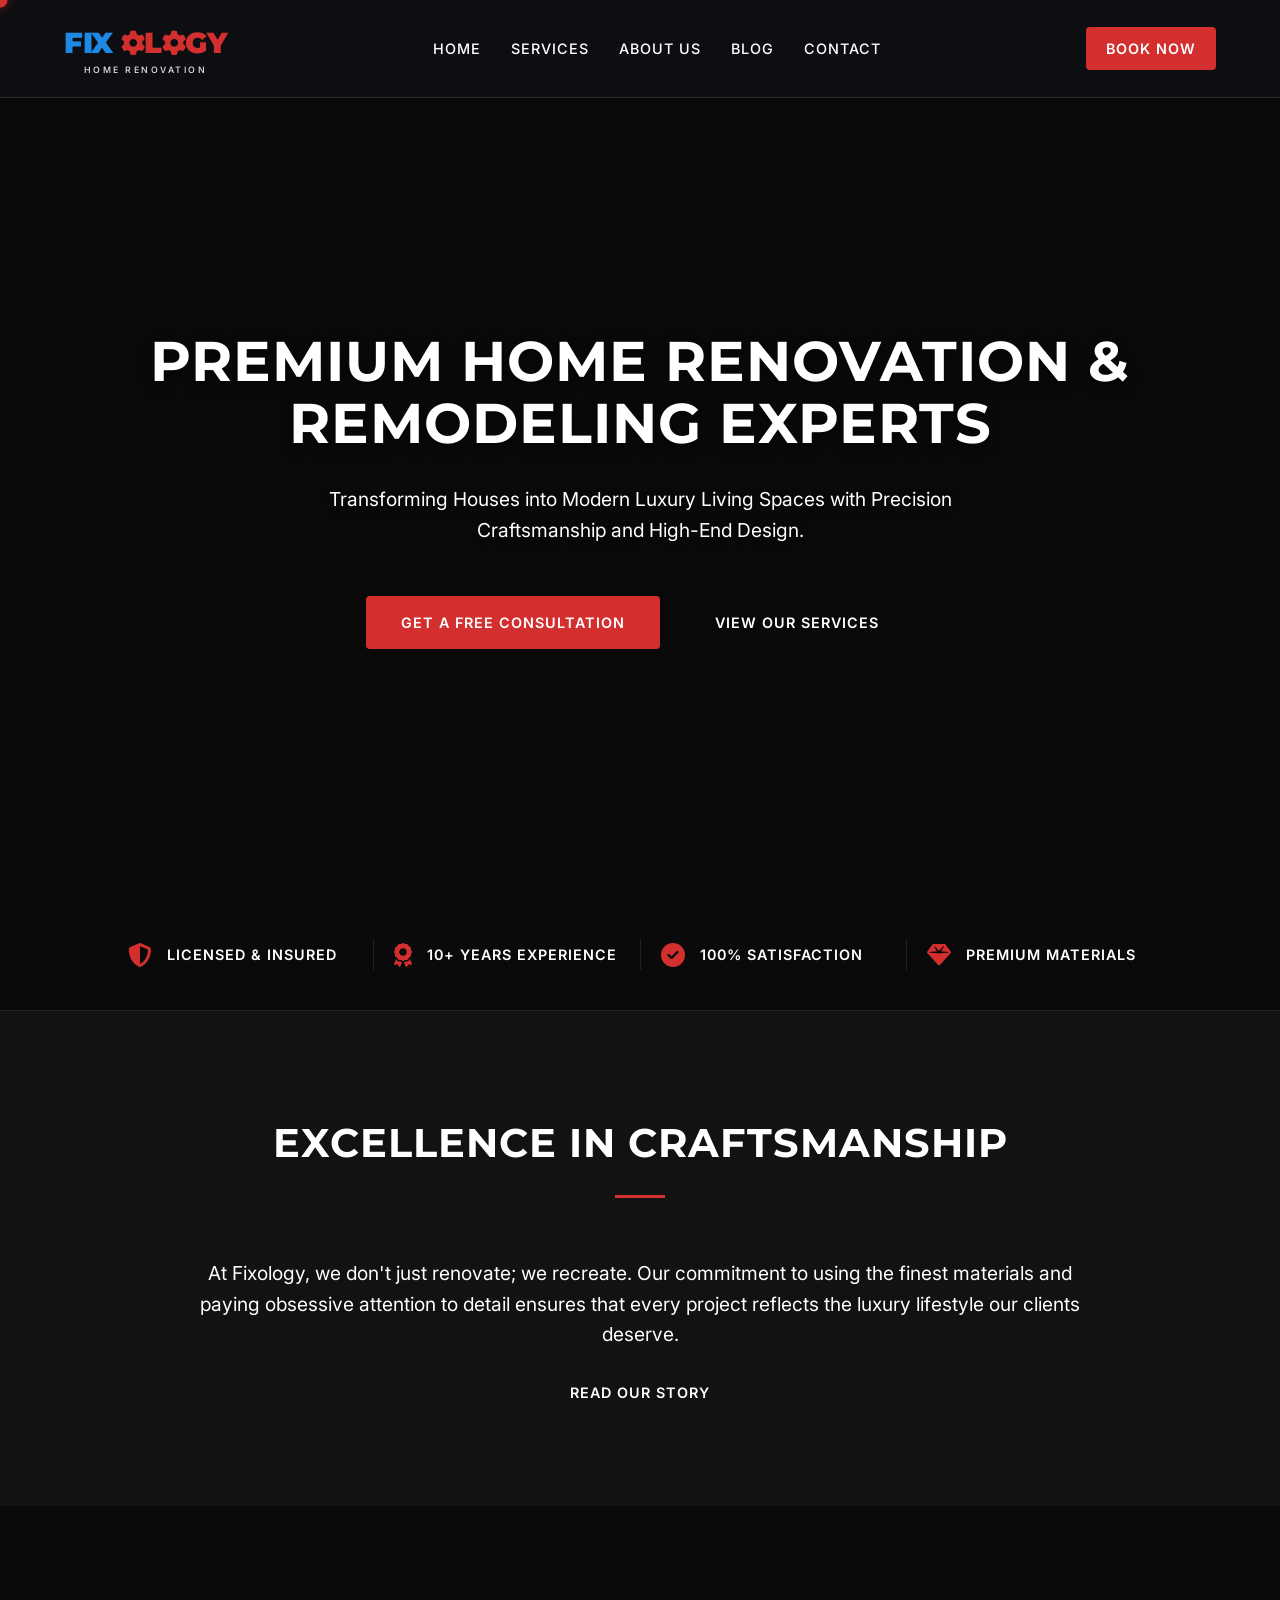
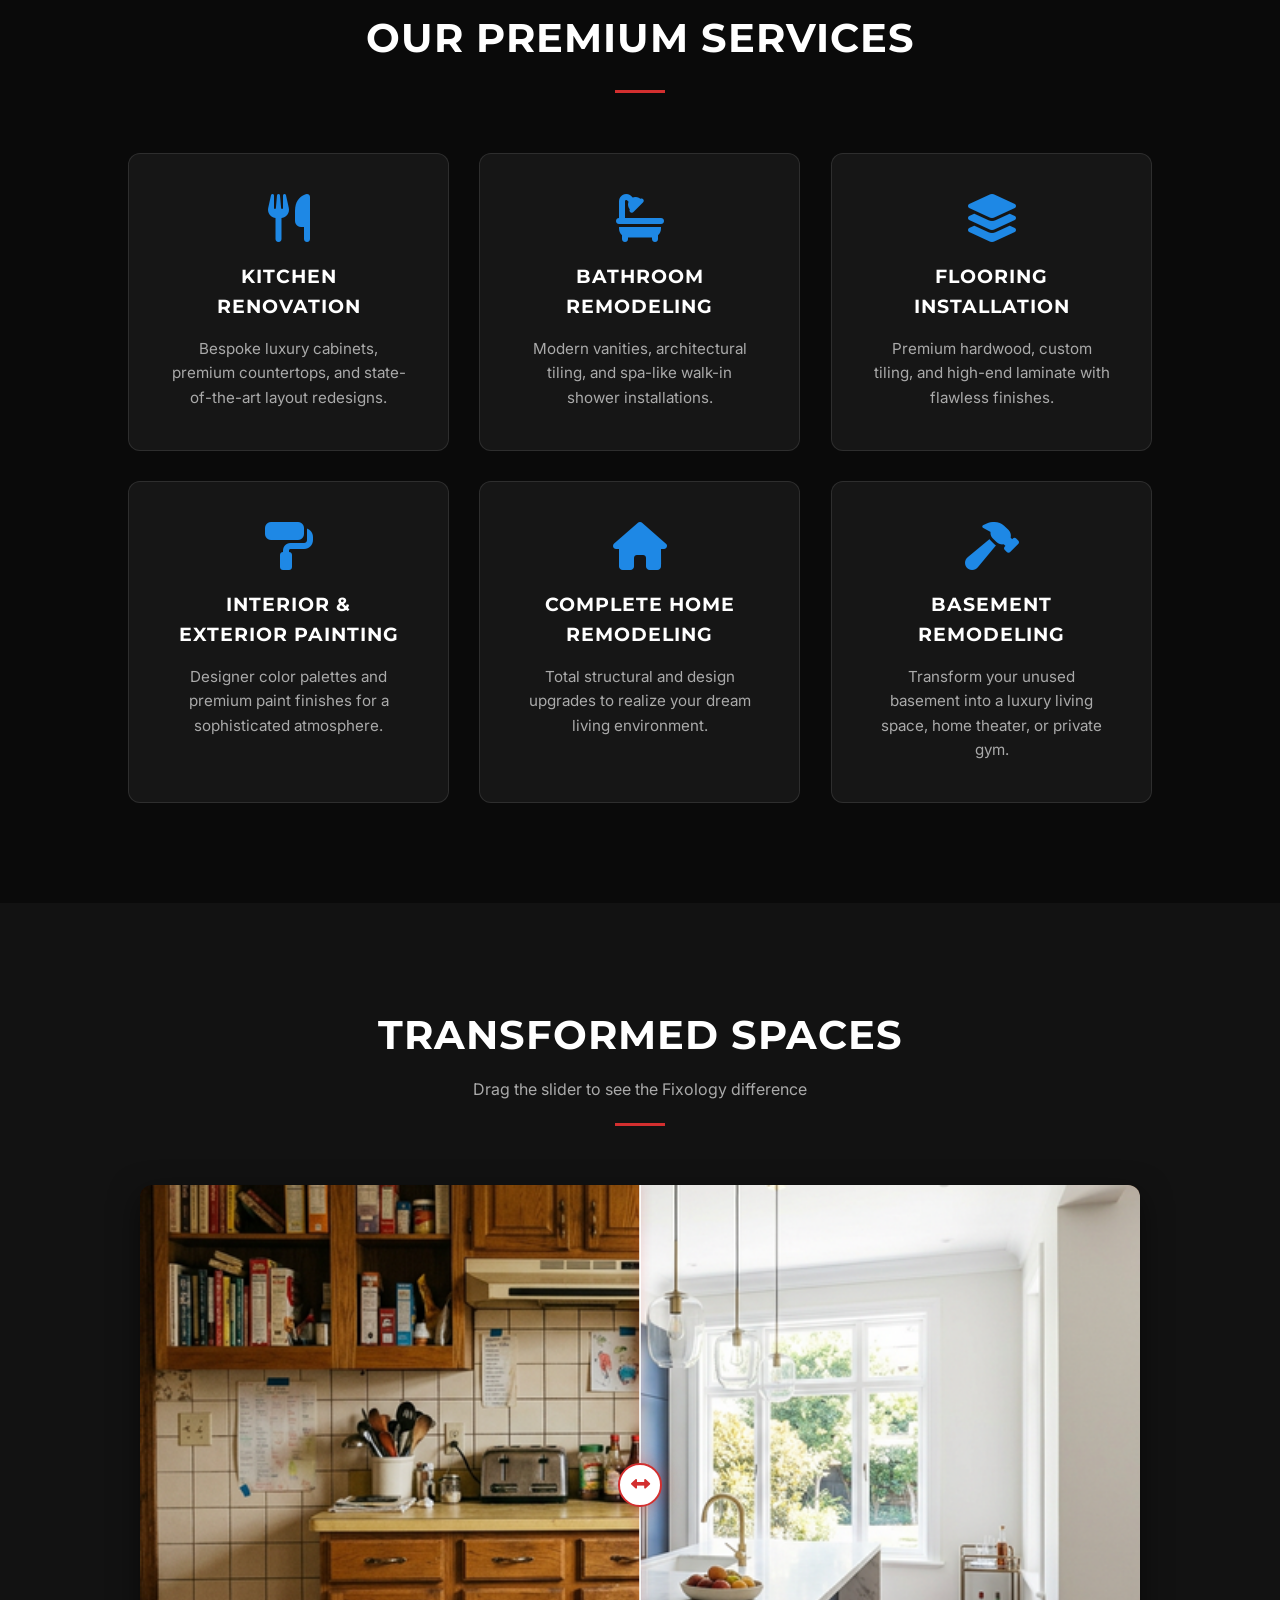
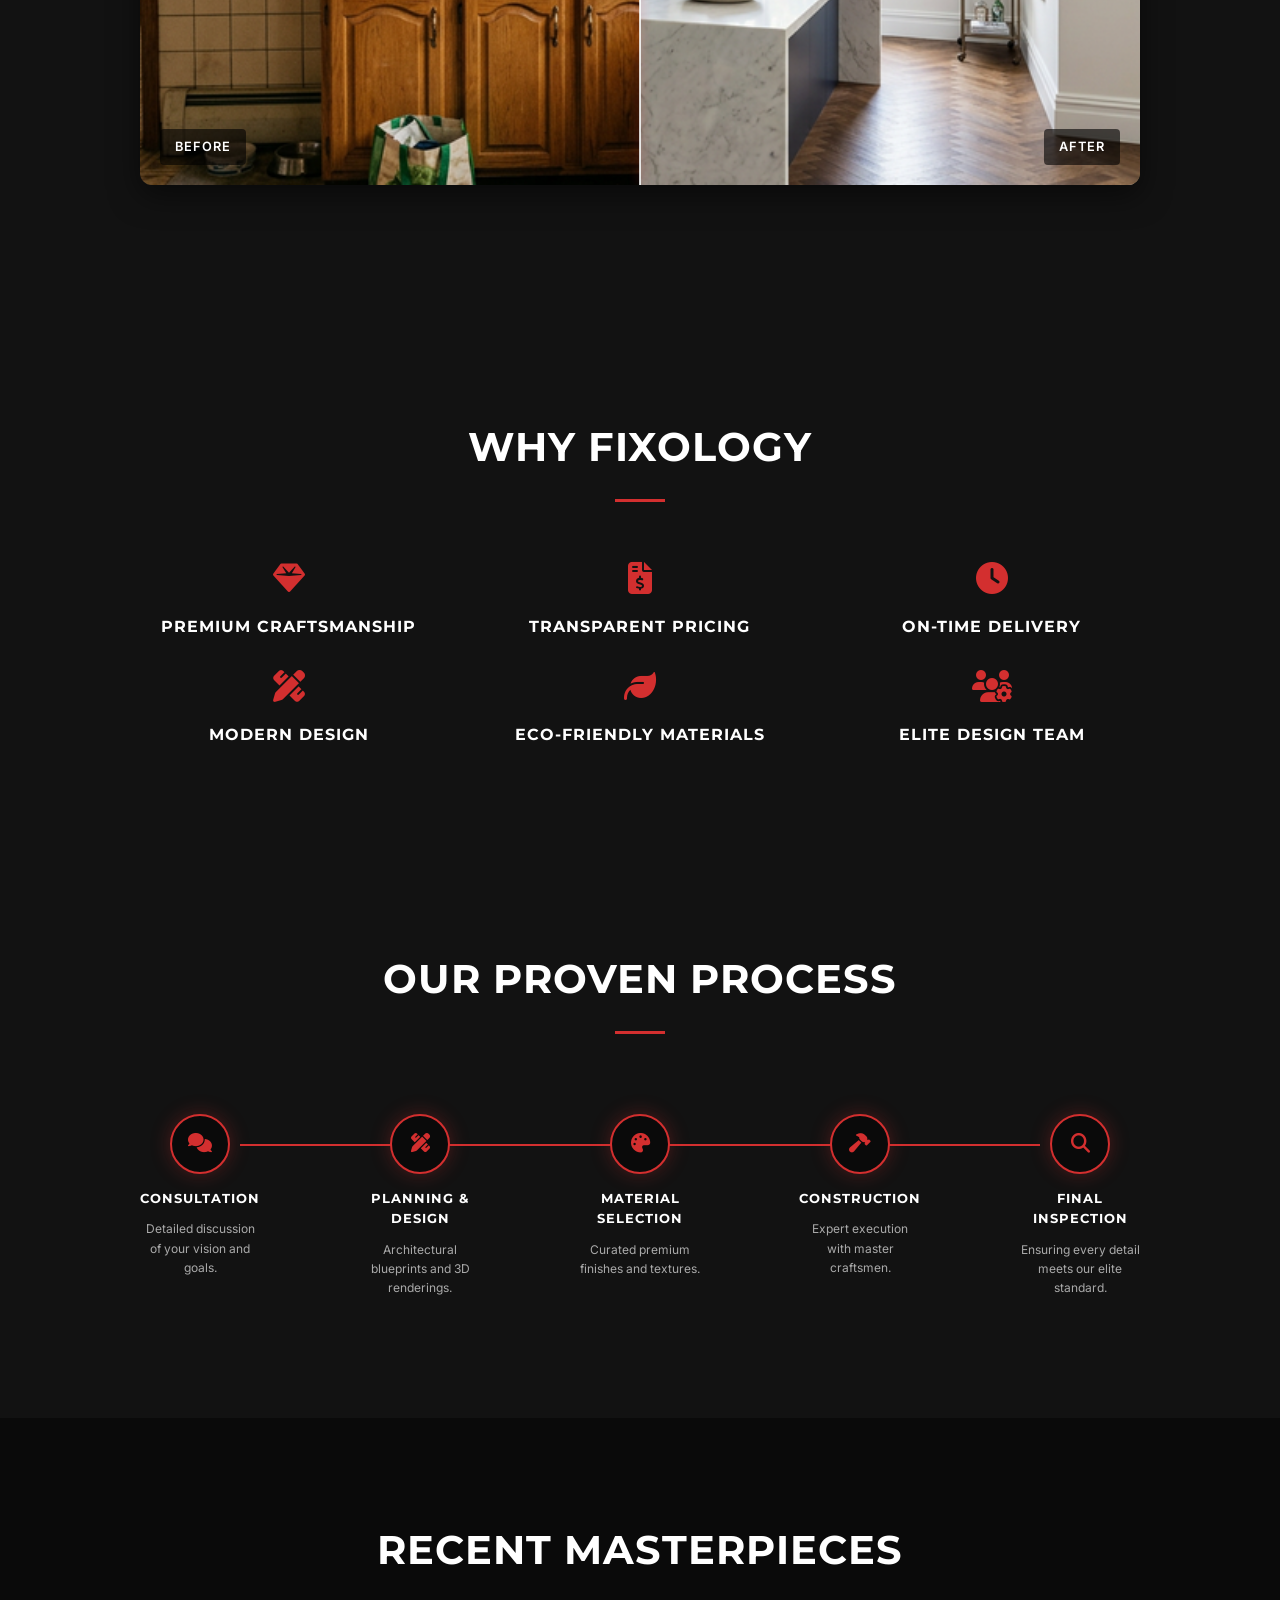
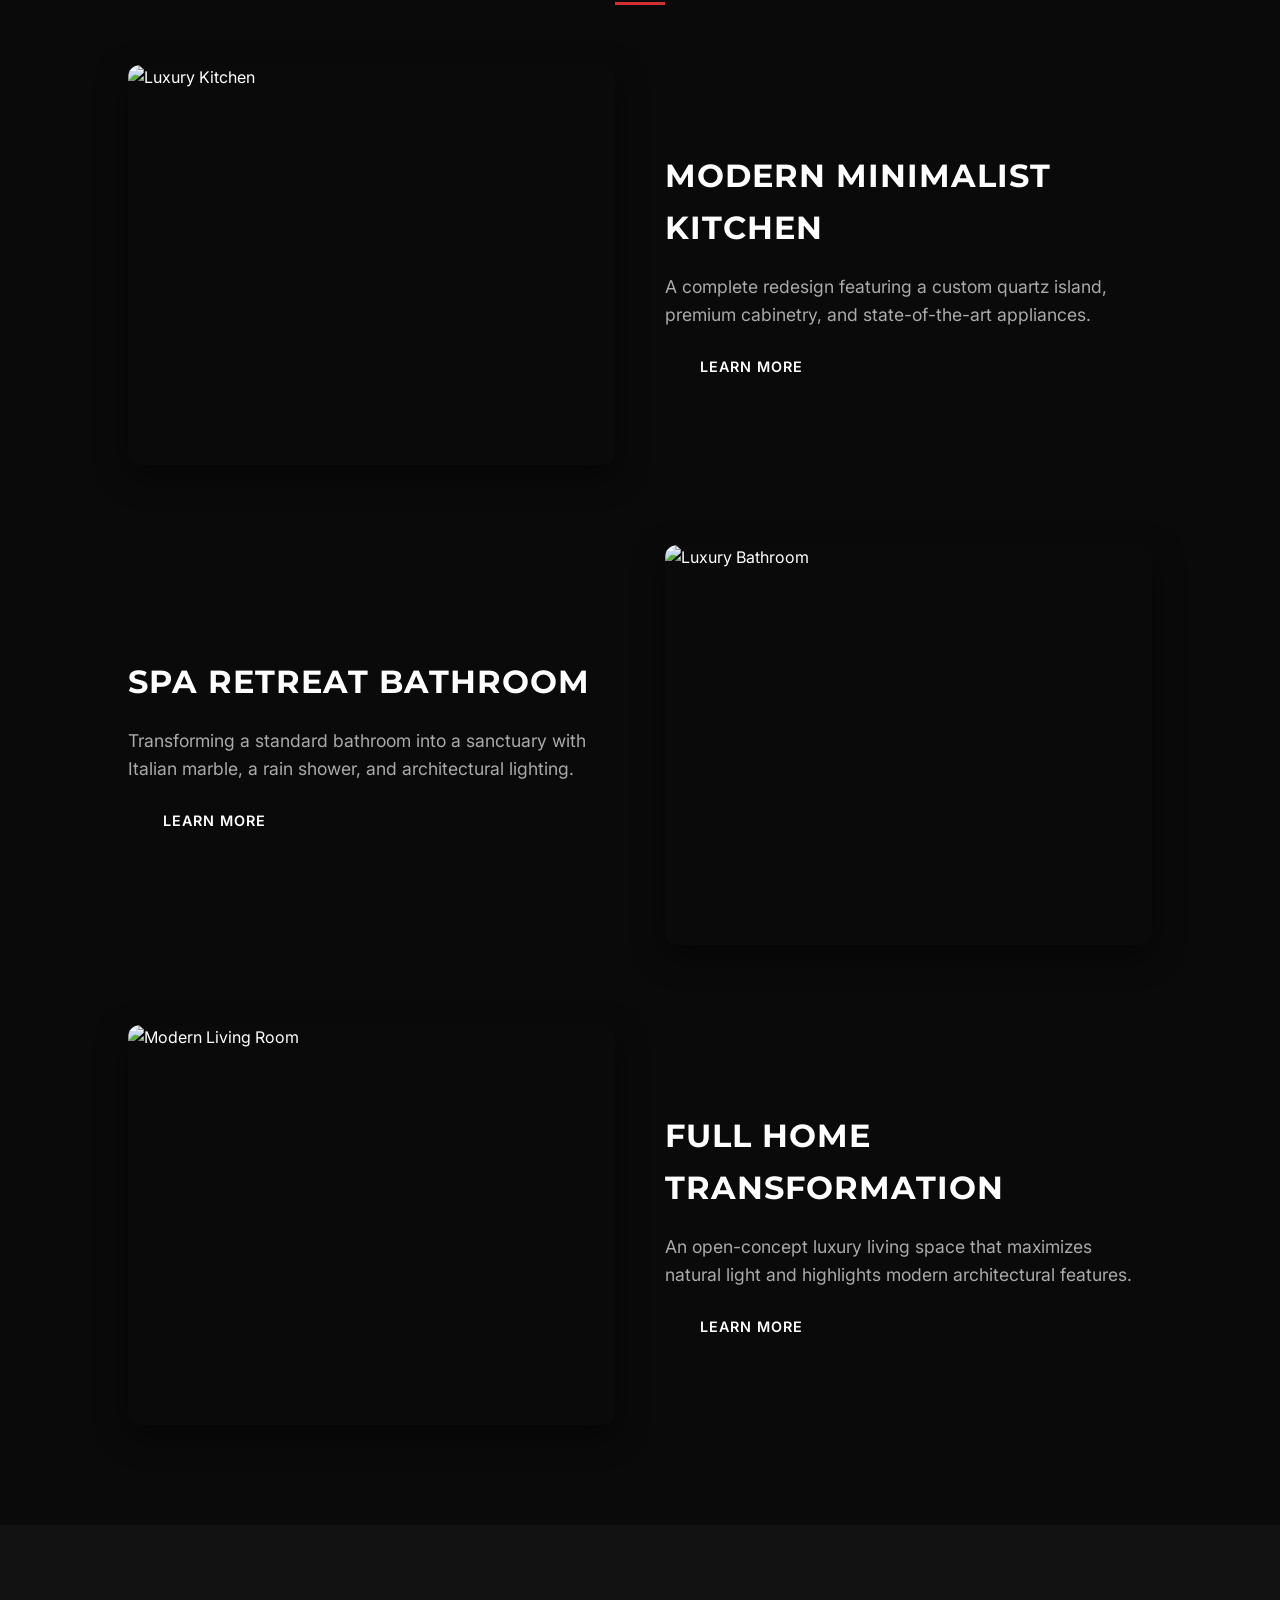
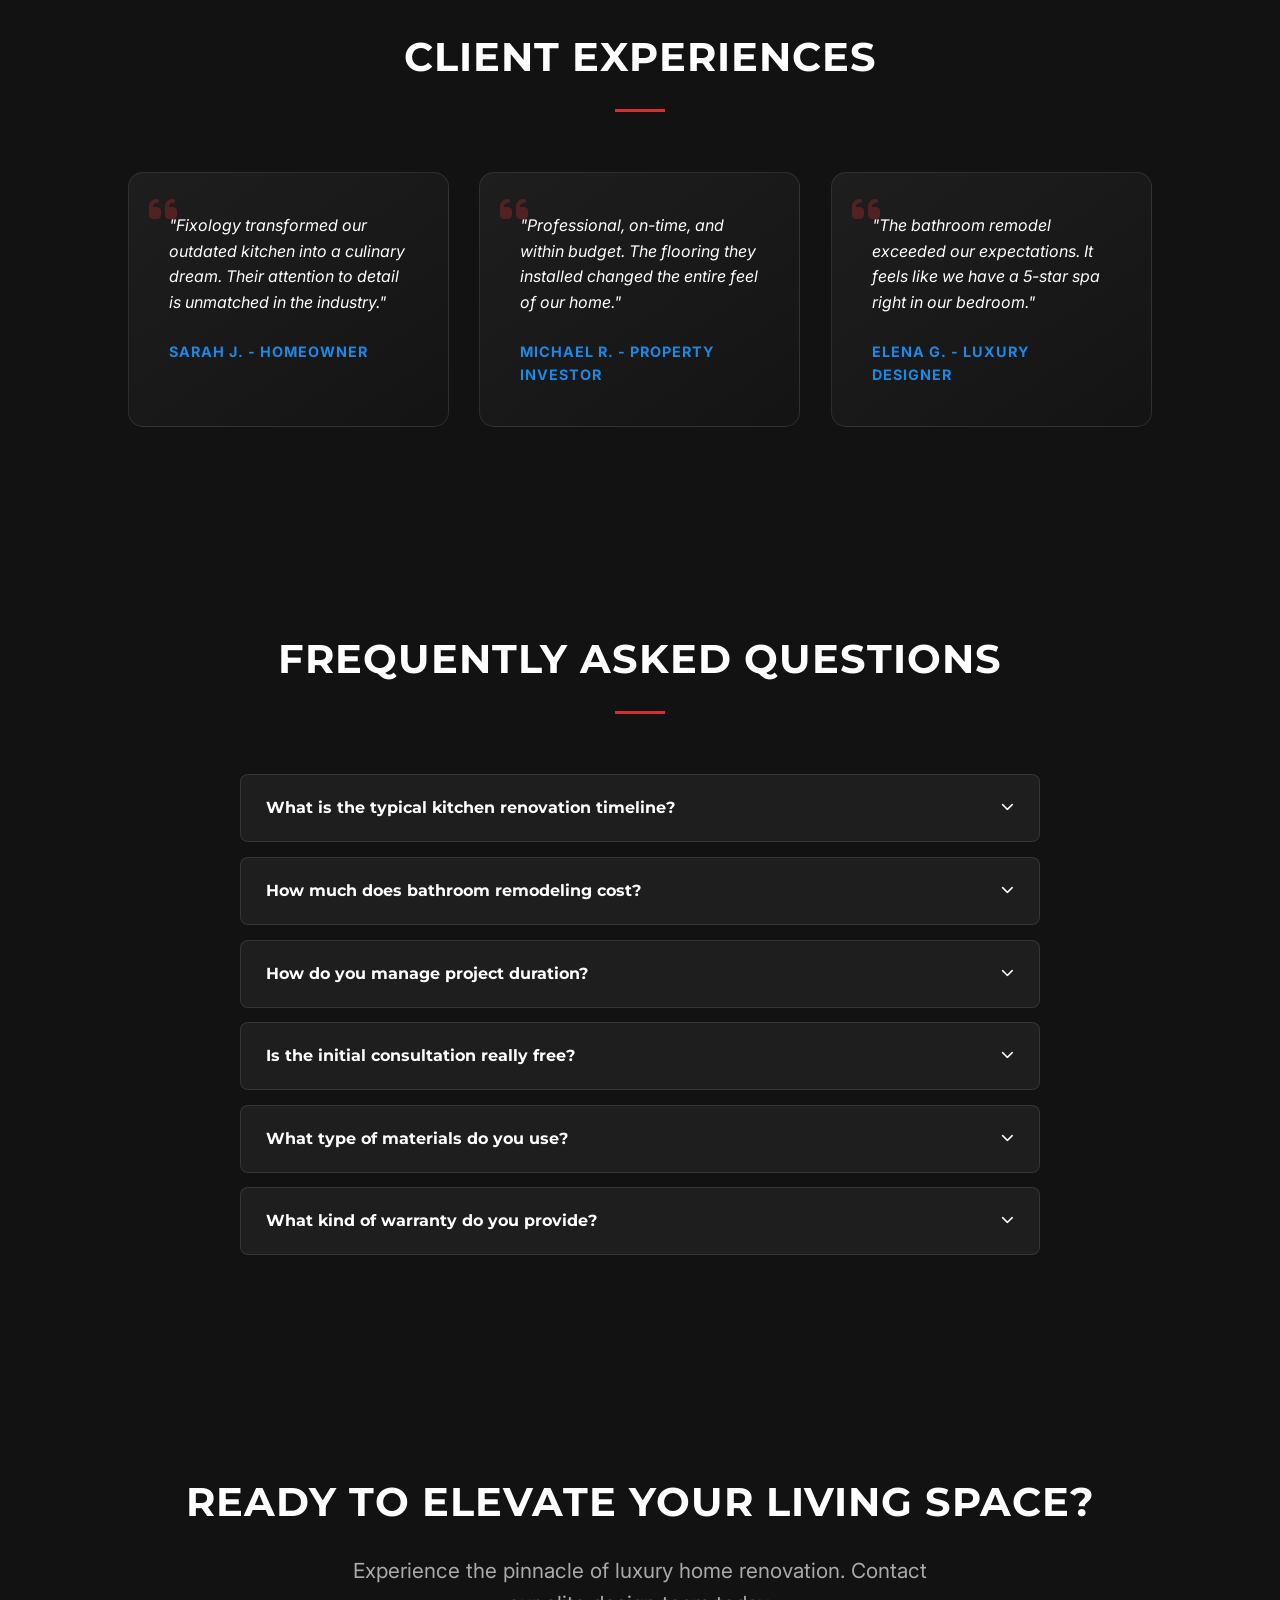
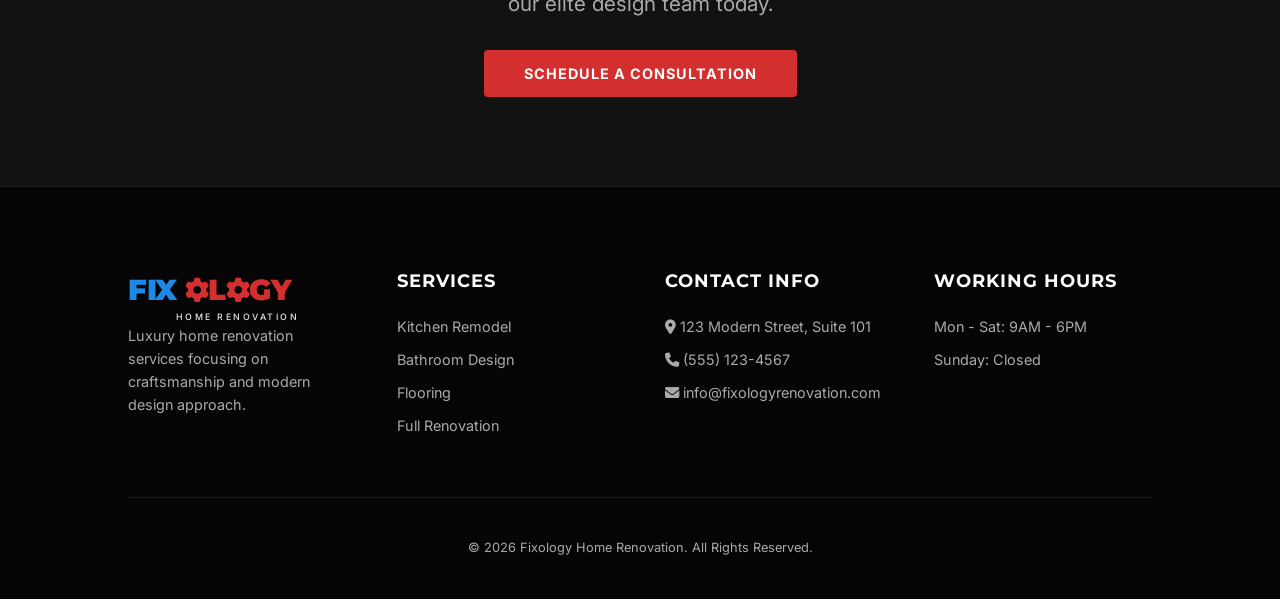
==== commit 665a6ffb: "Standardize footer logo across all pages to match header logo" ====
--- a/index.html
+++ b/index.html
@@ -416,8 +416,11 @@
         <div class="footer-content">
             <div class="footer-section">
                 <div class="logo">
-                    <span>F<i class="fas fa-screwdriver"></i><i class="fas fa-tools"></i><i class="fas fa-cog"></i><i
-                            class="fas fa-ruler-combined"></i><i class="fas fa-cog fa-spin-slow"></i>GY</span>
+                    <div class="logo-text">
+                        <span class="fix-part">FIX</span><span class="ology-part"><i
+                                class="fas fa-cog fa-spin-slow"></i>L<i class="fas fa-cog fa-spin-slow"></i>GY</span>
+                    </div>
+                    <div class="tagline">Home Renovation</div>
                 </div>
                 <p>Luxury home renovation services focusing on craftsmanship and modern design approach.</p>
             </div>
